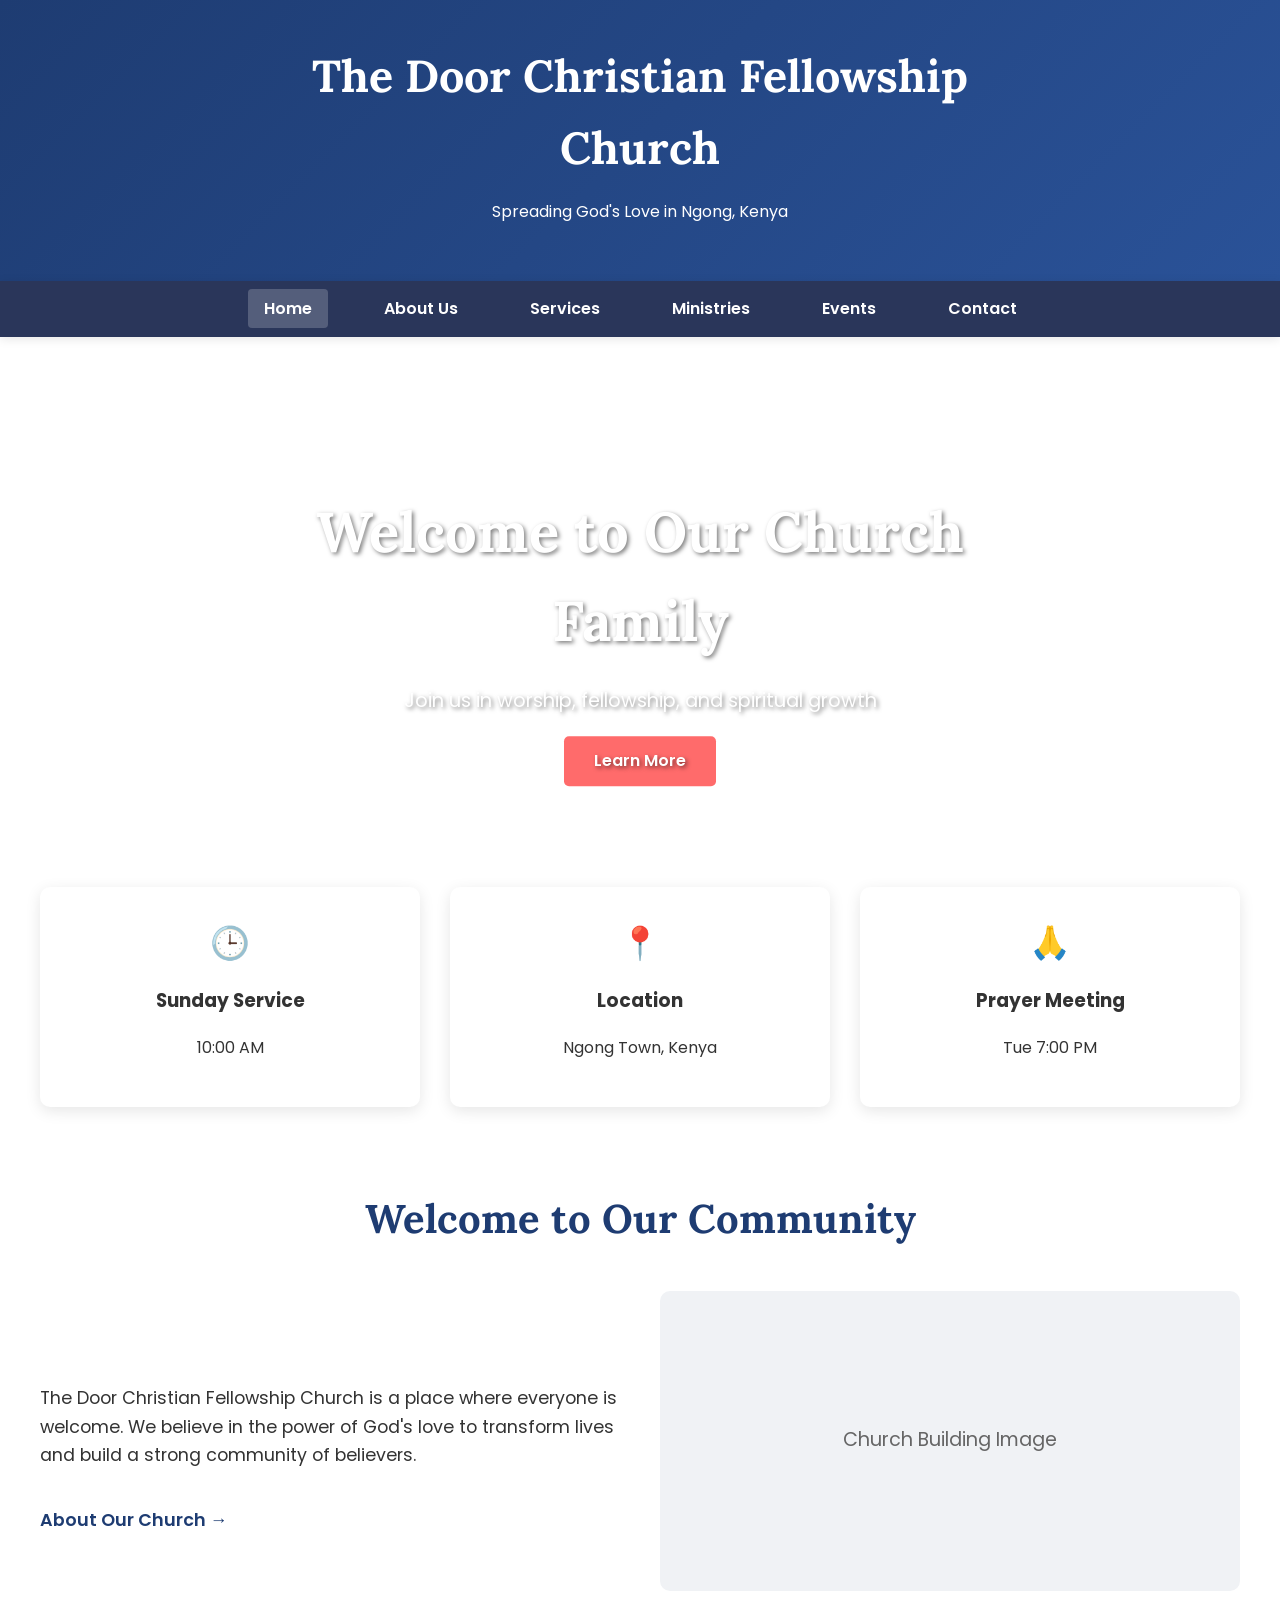
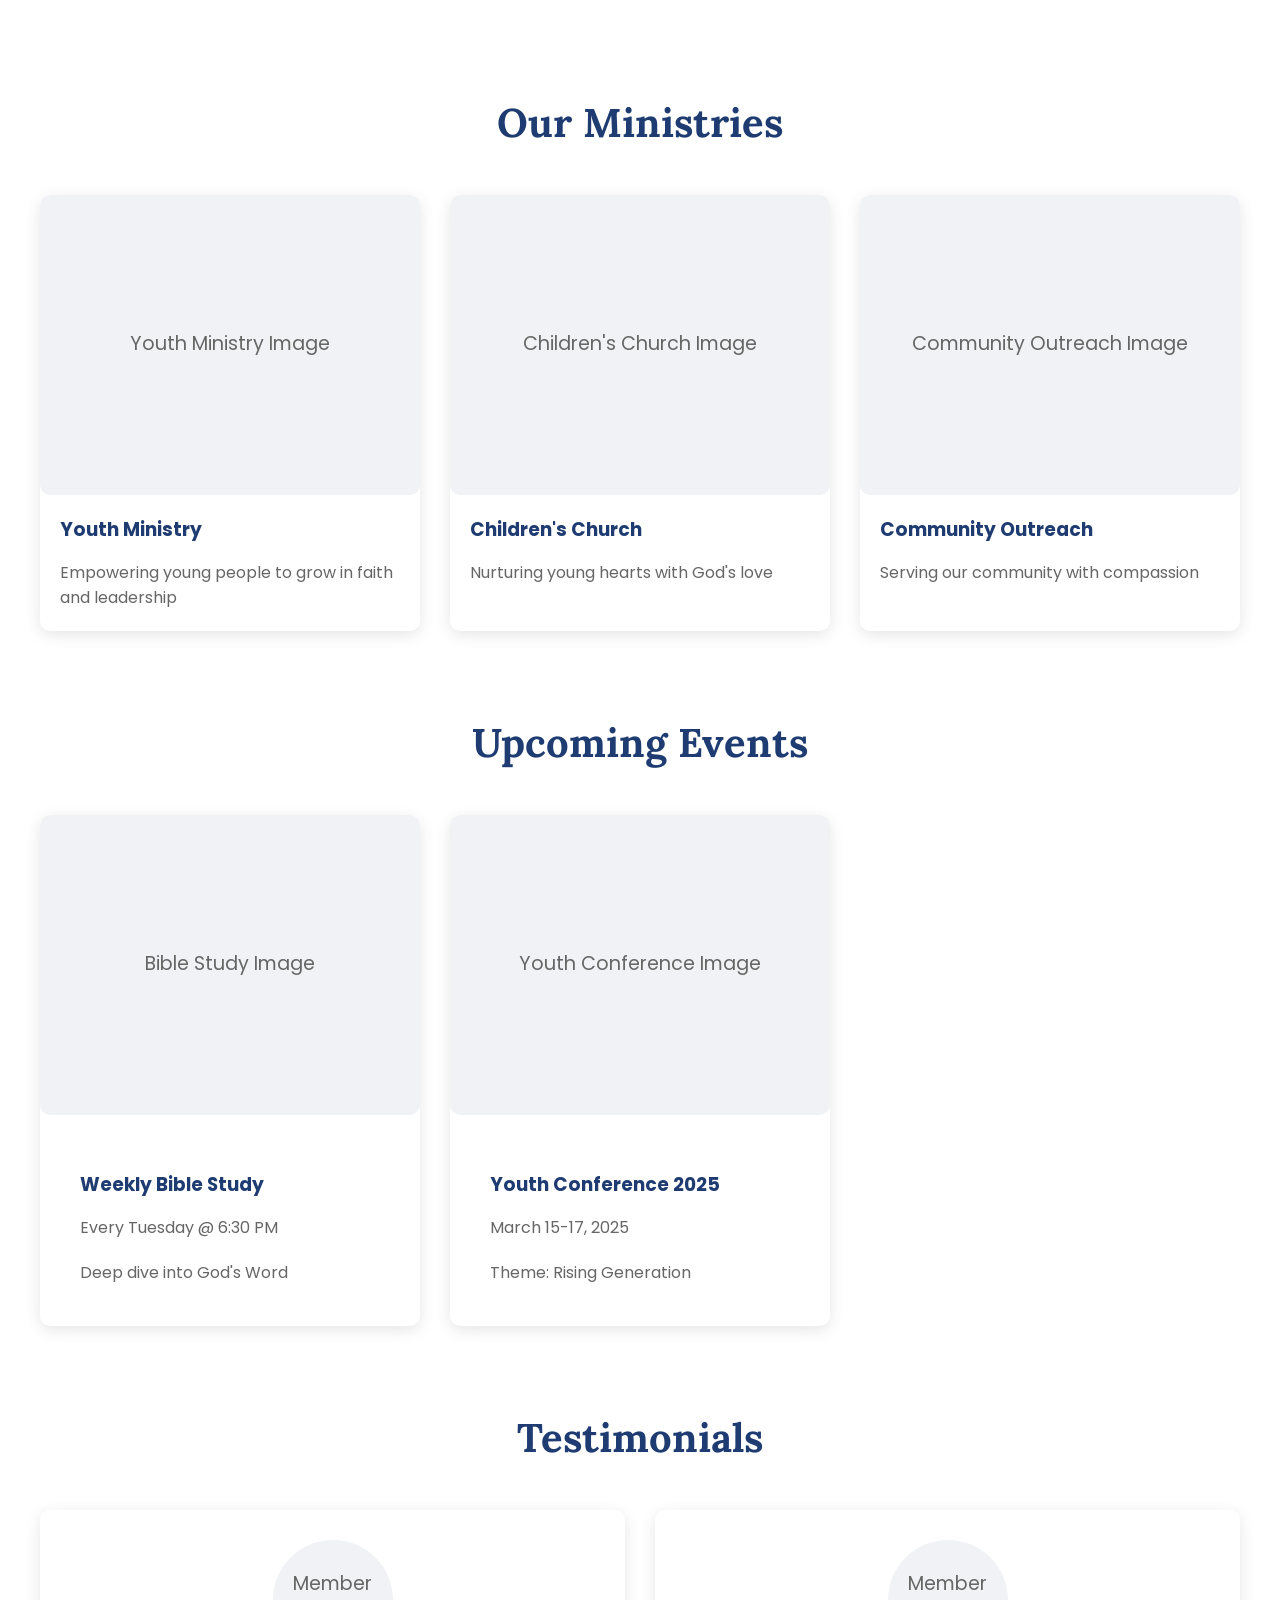
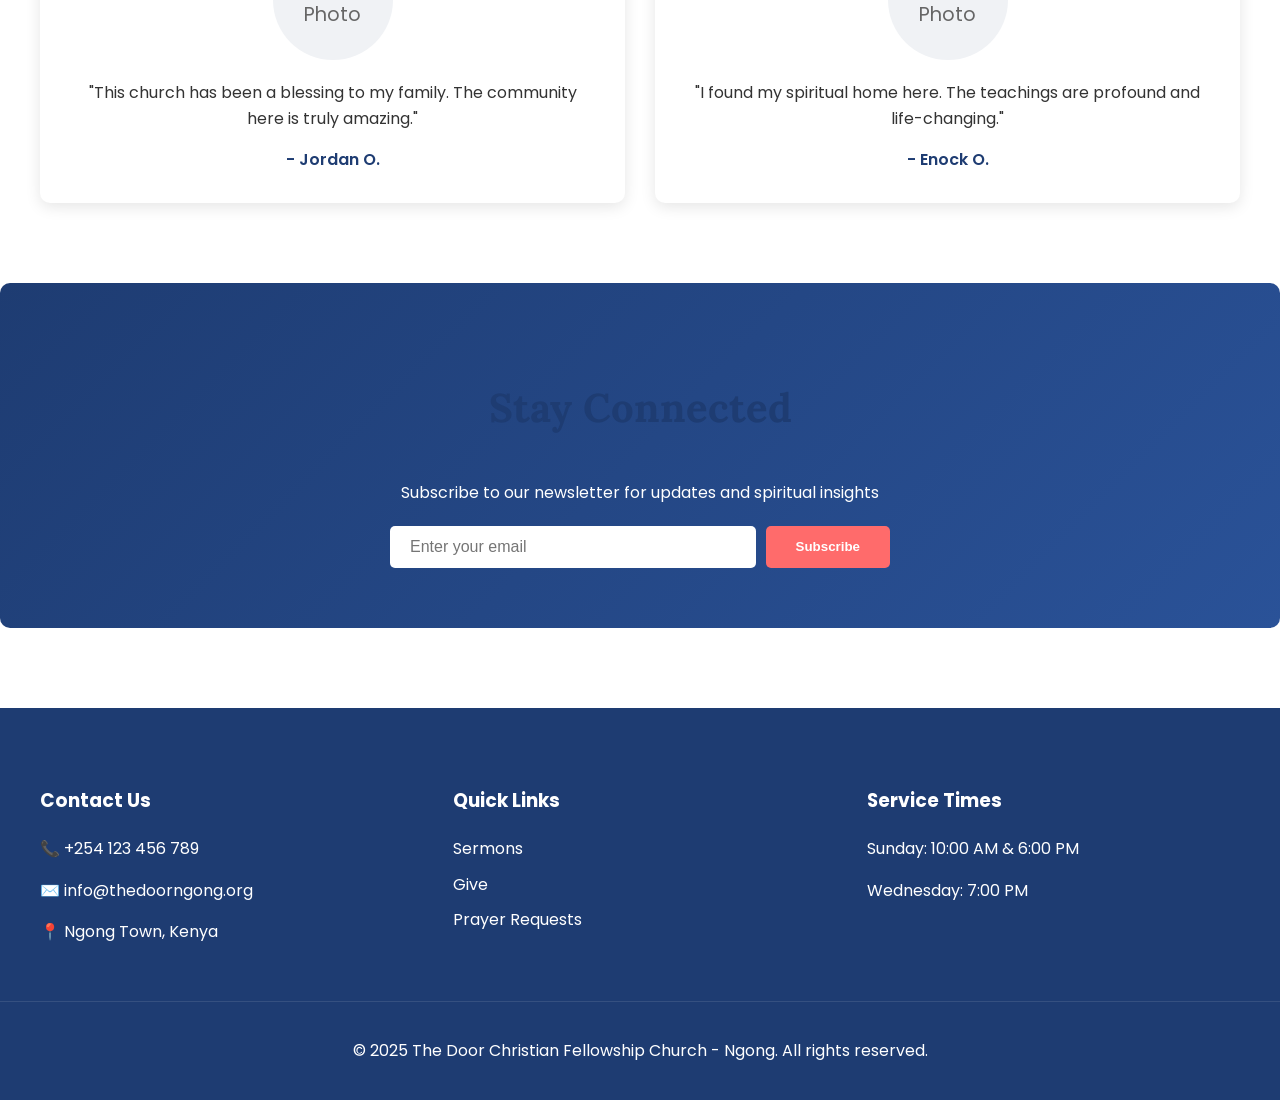
==== index.html @ 98b5c88c "initial commit" ====
<!DOCTYPE html>
<html lang="en">
<head>
    <meta charset="UTF-8">
    <meta name="viewport" content="width=device-width, initial-scale=1.0">
    <title>The Door Christian Fellowship Church - Ngong</title>
    <link href="https://fonts.googleapis.com/css2?family=Poppins:wght@400;600;700&family=Lora:wght@400;700&display=swap" rel="stylesheet">
    <link rel="stylesheet" href="styles.css">
</head>
<body>
    <header>
        <div class="header-content">
            <h1>The Door Christian Fellowship Church</h1>
            <p>Spreading God's Love in Ngong, Kenya</p>
        </div>
    </header>

    <nav>
        <ul>
            <li><a href="index.html" class="active">Home</a></li>
            <li><a href="about.html">About Us</a></li>
            <li><a href="services.html">Services</a></li>
            <li><a href="ministries.html">Ministries</a></li>
            <li><a href="events.html">Events</a></li>
            <li><a href="contact.html">Contact</a></li>
        </ul>
    </nav>

    <div class="hero-slider">
        <div class="hero-slide active">
            <div class="hero-content">
                <h2>Welcome to Our Church Family</h2>
                <p>Join us in worship, fellowship, and spiritual growth</p>
                <a href="about.html" class="cta-button">Learn More</a>
            </div>
        </div>
    </div>

    <div class="quick-info">
        <div class="info-card">
            <div class="info-icon">🕒</div>
            <h3>Sunday Service</h3>
            <p>10:00 AM</p>
        </div>
        <div class="info-card">
            <div class="info-icon">📍</div>
            <h3>Location</h3>
            <p>Ngong Town, Kenya</p>
        </div>
        <div class="info-card">
            <div class="info-icon">🙏</div>
            <h3>Prayer Meeting</h3>
            <p>Tue 7:00 PM</p>
        </div>
    </div>

    <div class="content">
        <section id="welcome" class="section">
            <h2>Welcome to Our Community</h2>
            <div class="welcome-grid">
                <div class="welcome-text">
                    <p>The Door Christian Fellowship Church is a place where everyone is welcome. We believe in the power of God's love to transform lives and build a strong community of believers.</p>
                    <a href="about.html" class="learn-more">About Our Church →</a>
                </div>
                <div class="welcome-image">
                    <div class="image-placeholder">Church Building Image</div>
                </div>
            </div>
        </section>

        <section id="featured-ministries" class="section">
            <h2>Our Ministries</h2>
            <div class="ministry-grid">
                <div class="ministry-card">
                    <div class="image-placeholder">Youth Ministry Image</div>
                    <h3>Youth Ministry</h3>
                    <p>Empowering young people to grow in faith and leadership</p>
                </div>
                <div class="ministry-card">
                    <div class="image-placeholder">Children's Church Image</div>
                    <h3>Children's Church</h3>
                    <p>Nurturing young hearts with God's love</p>
                </div>
                <div class="ministry-card">
                    <div class="image-placeholder">Community Outreach Image</div>
                    <h3>Community Outreach</h3>
                    <p>Serving our community with compassion</p>
                </div>
            </div>
        </section>

        <section id="upcoming-events" class="section">
            <h2>Upcoming Events</h2>
            <div class="events-grid">
                <div class="event-card">
                    <div class="image-placeholder">Bible Study Image</div>
                    <div class="event-details">
                        <h3>Weekly Bible Study</h3>
                        <p>Every Tuesday @ 6:30 PM</p>
                        <p>Deep dive into God's Word</p>
                    </div>
                </div>
                <div class="event-card">
                    <div class="image-placeholder">Youth Conference Image</div>
                    <div class="event-details">
                        <h3>Youth Conference 2025</h3>
                        <p>March 15-17, 2025</p>
                        <p>Theme: Rising Generation</p>
                    </div>
                </div>
            </div>
        </section>

        <section id="testimonials" class="section">
            <h2>Testimonials</h2>
            <div class="testimonials-grid">
                <div class="testimonial-card">
                    <div class="image-placeholder circular">Member Photo</div>
                    <p>"This church has been a blessing to my family. The community here is truly amazing."</p>
                    <span class="testimonial-author">- Jordan O.</span>
                </div>
                <div class="testimonial-card">
                    <div class="image-placeholder circular">Member Photo</div>
                    <p>"I found my spiritual home here. The teachings are profound and life-changing."</p>
                    <span class="testimonial-author">- Enock O.</span>
                </div>
            </div>
        </section>
    </div>

    <section id="newsletter" class="section">
        <div class="newsletter-container">
            <h2>Stay Connected</h2>
            <p>Subscribe to our newsletter for updates and spiritual insights</p>
            <form class="newsletter-form">
                <input type="email" placeholder="Enter your email" required>
                <button type="submit" class="cta-button">Subscribe</button>
            </form>
        </div>
    </section>

    <footer>
        <div class="footer-content">
            <div class="footer-section">
                <h3>Contact Us</h3>
                <p>📞 +254 123 456 789</p>
                <p>✉️ info@thedoorngong.org</p>
                <p>📍 Ngong Town, Kenya</p>
            </div>
            <div class="footer-section">
                <h3>Quick Links</h3>
                <ul>
                    <li><a href="sermons.html">Sermons</a></li>
                    <li><a href="give.html">Give</a></li>
                    <li><a href="prayer.html">Prayer Requests</a></li>
                </ul>
            </div>
            <div class="footer-section">
                <h3>Service Times</h3>
                <p>Sunday: 10:00 AM & 6:00 PM</p>
                <p>Wednesday: 7:00 PM</p>
            </div>
        </div>
        <div class="footer-bottom">
            <p>&copy; 2025 The Door Christian Fellowship Church - Ngong. All rights reserved.</p>
        </div>
    </footer>
</body>
</html>
---- styles.css ----
/* Base Styles */
body {
    font-family: 'Poppins', sans-serif;
    margin: 0;
    padding: 0;
    background-color: #ffffff;
    color: #333;
    line-height: 1.6;
}

/* Header Styles */
header {
    background: linear-gradient(135deg, #1e3c72 0%, #2a5298 100%);
    color: #fff;
    padding: 40px 0;
    text-align: center;
}

.header-content {
    max-width: 800px;
    margin: 0 auto;
}

header h1 {
    margin: 0;
    font-size: 2.8em;
    font-weight: 700;
    font-family: 'Lora', serif;
}

/* Navigation */
nav {
    background: rgba(31, 44, 82, 0.95);
    padding: 15px 0;
    position: sticky;
    top: 0;
    z-index: 1000;
    box-shadow: 0 2px 10px rgba(0,0,0,0.1);
}

nav ul {
    list-style: none;
    display: flex;
    justify-content: center;
    margin: 0;
    padding: 0;
}

nav ul li {
    margin: 0 20px;
}

nav ul li a {
    color: #fff;
    text-decoration: none;
    font-weight: 600;
    padding: 8px 16px;
    border-radius: 4px;
    transition: all 0.3s ease;
}

nav ul li a:hover {
    background: rgba(255,255,255,0.1);
}

nav ul li a.active {
    background: rgba(255,255,255,0.2);
}

/* Hero Section */
.hero-slider {
    position: relative;
    height: 600px;
    background: url('/api/placeholder/1920/600') center/cover;
    overflow: hidden;
}

.hero-content {
    position: absolute;
    top: 50%;
    left: 50%;
    transform: translate(-50%, -50%);
    text-align: center;
    color: #fff;
    width: 80%;
    max-width: 800px;
    text-shadow: 2px 2px 4px rgba(0,0,0,0.5);
}

.hero-content h2 {
    font-size: 3.5em;
    margin: 0;
    font-family: 'Lora', serif;
}

.hero-content p {
    font-size: 1.2em;
    margin: 20px 0;
}

/* Quick Info Section */
.quick-info {
    display: grid;
    grid-template-columns: repeat(3, 1fr);
    gap: 30px;
    max-width: 1200px;
    margin: -50px auto 0;
    padding: 0 20px;
    position: relative;
    z-index: 2;
}

.info-card {
    background: #fff;
    padding: 30px;
    text-align: center;
    border-radius: 10px;
    box-shadow: 0 4px 15px rgba(0,0,0,0.1);
}

.info-icon {
    font-size: 2em;
    margin-bottom: 15px;
}

/* Content Sections */
.content {
    max-width: 1200px;
    margin: 80px auto;
    padding: 0 20px;
}

.section {
    margin-bottom: 80px;
}

.section h2 {
    font-size: 2.5em;
    color: #1e3c72;
    text-align: center;
    margin-bottom: 40px;
    font-family: 'Lora', serif;
}

/* Welcome Section */
.welcome-grid {
    display: grid;
    grid-template-columns: 1fr 1fr;
    gap: 40px;
    align-items: center;
}

.welcome-text {
    font-size: 1.1em;
}

/* Ministry Grid */
.ministry-grid {
    display: grid;
    grid-template-columns: repeat(3, 1fr);
    gap: 30px;
}

.ministry-card {
    background: #fff;
    border-radius: 10px;
    overflow: hidden;
    box-shadow: 0 4px 15px rgba(0,0,0,0.1);
    transition: transform 0.3s ease;
}

.ministry-card:hover {
    transform: translateY(-5px);
}

/* Events Grid */
.events-grid {
    display: grid;
    grid-template-columns: repeat(2, 1fr);
    gap: 30px;
}

.event-card {
    background: #fff;
    border-radius: 10px;
    overflow: hidden;
    box-shadow: 0 4px 15px rgba(0,0,0,0.1);
}

.event-details {
    padding: 20px;
}

/* Testimonials */
.testimonials-grid {
    display: grid;
    grid-template-columns: repeat(2, 1fr);
    gap: 30px;
}

.testimonial-card {
    background: #fff;
    padding: 30px;
    border-radius: 10px;
    box-shadow: 0 4px 15px rgba(0,0,0,0.1);
    text-align: center;
}

.testimonial-author {
    color: #1e3c72;
    font-weight: 600;
}

/* Newsletter Section */
.newsletter-container {
    background: linear-gradient(135deg, #1e3c72 0%, #2a5298 100%);
    color: #fff;
    padding: 60px 20px;
    text-align: center;
    border-radius: 10px;
}

.newsletter-form {
    display: flex;
    justify-content: center;
    gap: 10px;
    max-width: 500px;
    margin: 20px auto 0;
}

.newsletter-form input {
    padding: 12px 20px;
    border: none;
    border-radius: 5px;
    width: 100%;
    font-size: 1em;
}

/* Footer */
footer {
    background: #1e3c72;
    color: #fff;
    padding: 60px 0 20px;
}

.footer-content {
    max-width: 1200px;
    margin: 0 auto;
    display: grid;
    grid-template-columns: repeat(3, 1fr);
    gap: 40px;
    padding: 0 20px;
}

.footer-section h3 {
    color: #fff;
    margin-bottom: 20px;
}

.footer-section ul {
    list-style: none;
    padding: 0;
}

.footer-section ul li {
    margin-bottom: 10px;
}

.footer-section a {
    color: #fff;
    text-decoration: none;
}

.footer-bottom {
    text-align: center;
    margin-top: 40px;
    padding-top: 20px;
    border-top: 1px solid rgba(255,255,255,0.1);
}

/* Continuation of Utility Classes */
.cta-button {
    display: inline-block;
    padding: 12px 30px;
    background: #ff6b6b;
    color: #fff;
    text-decoration: none;
    border-radius: 5px;
    font-weight: 600;
    transition: background 0.3s ease;
    border: none;
    cursor: pointer;
}

.cta-button:hover {
    background: #ff5252;
    transform: translateY(-2px);
}

.learn-more {
    color: #1e3c72;
    text-decoration: none;
    font-weight: 600;
    display: inline-block;
    margin-top: 20px;
    transition: color 0.3s ease;
}

.learn-more:hover {
    color: #ff6b6b;
}

/* Image Placeholders */
.image-placeholder {
    background: #f0f2f5;
    height: 300px;
    display: flex;
    align-items: center;
    justify-content: center;
    color: #666;
    font-size: 1.2em;
    border-radius: 10px;
    margin-bottom: 20px;
}

.image-placeholder.circular {
    width: 120px;
    height: 120px;
    border-radius: 50%;
    margin: 0 auto 20px;
}

/* Responsive Design */
@media (max-width: 1200px) {
    .content {
        padding: 0 40px;
    }
}

@media (max-width: 992px) {
    .ministry-grid,
    .welcome-grid {
        grid-template-columns: 1fr 1fr;
    }
    
    .quick-info {
        grid-template-columns: 1fr 1fr;
    }
    
    .footer-content {
        grid-template-columns: 1fr 1fr;
    }
}

@media (max-width: 768px) {
    nav ul {
        flex-direction: column;
        align-items: center;
    }
    
    nav ul li {
        margin: 10px 0;
    }
    
    .hero-content h2 {
        font-size: 2.5em;
    }
    
    .ministry-grid,
    .welcome-grid,
    .events-grid,
    .testimonials-grid {
        grid-template-columns: 1fr;
    }
    
    .quick-info {
        grid-template-columns: 1fr;
        margin-top: 20px;
    }
    
    .newsletter-form {
        flex-direction: column;
    }
    
    .newsletter-form input,
    .newsletter-form button {
        width: 100%;
    }
}

@media (max-width: 480px) {
    header h1 {
        font-size: 2em;
    }
    
    .hero-content h2 {
        font-size: 2em;
    }
    
    .section h2 {
        font-size: 2em;
    }
    
    .footer-content {
        grid-template-columns: 1fr;
    }
    
    .content {
        padding: 0 20px;
    }
}

/* Additional Enhancement Styles */
.ministry-card h3,
.event-card h3 {
    color: #1e3c72;
    margin: 15px 0;
    padding: 0 20px;
}

.ministry-card p,
.event-card p {
    color: #666;
    padding: 0 20px 20px;
    margin: 0;
}

.event-details time {
    color: #ff6b6b;
    font-weight: 600;
}

/* Animation Classes */
.fade-in {
    animation: fadeIn 0.5s ease-in;
}

.slide-up {
    animation: slideUp 0.5s ease-out;
}

@keyframes fadeIn {
    from { opacity: 0; }
    to { opacity: 1; }
}

@keyframes slideUp {
    from {
        transform: translateY(20px);
        opacity: 0;
    }
    to {
        transform: translateY(0);
        opacity: 1;
    }
}

/* Accessibility Enhancements */
:focus {
    outline: 3px solid #ff6b6b;
    outline-offset: 2px;
}

.visually-hidden {
    position: absolute;
    width: 1px;
    height: 1px;
    padding: 0;
    margin: -1px;
    overflow: hidden;
    clip: rect(0, 0, 0, 0);
    border: 0;
}
/* About Page Specific Styles */
.hero-section {
    position: relative;
    height: 400px;
    margin-bottom: 60px;
}

.hero-overlay {
    position: absolute;
    bottom: 0;
    left: 0;
    right: 0;
    background: linear-gradient(to top, rgba(30, 60, 114, 0.9), rgba(30, 60, 114, 0.6));
    color: #fff;
    padding: 40px;
    text-align: center;
}

.hero-overlay h2 {
    font-size: 2.8em;
    margin: 0;
    font-family: 'Lora', serif;
}

.hero-overlay p {
    font-size: 1.2em;
    margin: 10px 0 0;
}

/* Mission & Vision Section */
.mission-grid {
    display: grid;
    grid-template-columns: repeat(2, 1fr);
    gap: 30px;
    margin-top: 40px;
}

.mission-card {
    background: #fff;
    border-radius: 10px;
    padding: 30px;
    box-shadow: 0 4px 15px rgba(0,0,0,0.1);
}

/* Values Section */
.values-grid {
    display: grid;
    grid-template-columns: repeat(4, 1fr);
    gap: 30px;
    margin-top: 40px;
}

.value-card {
    background: #fff;
    padding: 30px;
    border-radius: 10px;
    text-align: center;
    box-shadow: 0 4px 15px rgba(0,0,0,0.1);
    transition: transform 0.3s ease;
}

.value-card:hover {
    transform: translateY(-5px);
}

.value-icon {
    font-size: 2.5em;
    margin-bottom: 20px;
}

/* Leadership Section */
.leadership-grid {
    display: grid;
    grid-template-columns: repeat(2, 1fr);
    gap: 40px;
    margin-top: 40px;
}

.leader-card {
    background: #fff;
    padding: 30px;
    border-radius: 10px;
    text-align: center;
    box-shadow: 0 4px 15px rgba(0,0,0,0.1);
}

.leader-card h3 {
    color: #1e3c72;
    margin: 15px 0 5px;
}

.leader-card p {
    color: #666;
    margin: 5px 0;
}

/* CTA Section */
.cta-section {
    text-align: center;
    max-width: 800px;
    margin: 0 auto;
}

.cta-buttons {
    display: flex;
    gap: 20px;
    justify-content: center;
    margin-top: 30px;
}

.cta-button.secondary {
    background: transparent;
    border: 2px solid #ff6b6b;
    color: #ff6b6b;
}

.cta-button.secondary:hover {
    background: #ff6b6b;
    color: #fff;
}
/* Services Page Specific Styles */
.services-grid {
    display: grid;
    grid-template-columns: repeat(3, 1fr);
    gap: 30px;
    margin-top: 40px;
}

.service-card {
    background: #fff;
    border-radius: 10px;
    overflow: hidden;
    box-shadow: 0 4px 15px rgba(0,0,0,0.1);
    transition: transform 0.3s ease;
}

.service-card:hover {
    transform: translateY(-5px);
}

.service-content {
    padding: 20px;
}

.service-content h3 {
    color: #1e3c72;
    margin: 0 0 10px;
}

.service-content time {
    display: block;
    color: #ff6b6b;
    font-weight: 600;
    margin-bottom: 15px;
}

.service-features {
    list-style: none;
    padding: 0;
    margin: 15px 0 0;
}

.service-features li {
    margin: 10px 0;
    display: flex;
    align-items: center;
    gap: 10px;
}

/* Special Services Section */
.special-services-grid {
    display: grid;
    grid-template-columns: repeat(3, 1fr);
    gap: 30px;
    margin-top: 40px;
}

.special-service-card {
    background: #fff;
    padding: 20px;
    border-radius: 10px;
    box-shadow: 0 4px 15px rgba(0,0,0,0.1);
    text-align: center;
}

.special-service-card h3 {
    color: #1e3c72;
    margin: 15px 0 5px;
}

.special-service-card time {
    color: #ff6b6b;
    font-weight: 600;
    display: block;
    margin-bottom: 10px;
}

/* Expectations Section */
.expectations-grid {
    display: grid;
    grid-template-columns: repeat(4, 1fr);
    gap: 30px;
    margin-top: 40px;
}

.expectation-card {
    background: #fff;
    padding: 30px;
    border-radius: 10px;
    text-align: center;
    box-shadow: 0 4px 15px rgba(0,0,0,0.1);
    transition: transform 0.3s ease;
}

.expectation-card:hover {
    transform: translateY(-5px);
}

.expectation-icon {
    font-size: 2.5em;
    margin-bottom: 20px;
}

/* Visit Info Section */
.visit-info {
    background: #fff;
    padding: 40px;
    border-radius: 10px;
    box-shadow: 0 4px 15px rgba(0,0,0,0.1);
}

.info-columns {
    display: grid;
    grid-template-columns: 1fr 1fr;
    gap: 40px;
    margin-bottom: 30px;
}

.checklist {
    list-style: none;
    padding: 0;
}

.checklist li {
    margin: 15px 0;
    color: #1e3c72;
}

/* Responsive Adjustments */
@media (max-width: 1200px) {
    .services-grid,
    .special-services-grid {
        grid-template-columns: repeat(2, 1fr);
    }
    
    .expectations-grid {
        grid-template-columns: repeat(2, 1fr);
    }
}

@media (max-width: 768px) {
    .services-grid,
    .special-services-grid {
        grid-template-columns: 1fr;
    }
    
    .info-columns {
        grid-template-columns: 1fr;
    }
    
    .expectations-grid {
        grid-template-columns: 1fr;
    }
}

@media (max-width: 480px) {
    .visit-info {
        padding: 20px;
    }
    
    .service-content {
        padding: 15px;
    }
}
/* Responsive Adjustments */
@media (max-width: 992px) {
    .values-grid {
        grid-template-columns: repeat(2, 1fr);
    }
}

@media (max-width: 768px) {
    .mission-grid,
    .leadership-grid {
        grid-template-columns: 1fr;
    }
    
    .hero-overlay h2 {
        font-size: 2.2em;
    }
    
    .cta-buttons {
        flex-direction: column;
    }
}

@media (max-width: 480px) {
    .values-grid {
        grid-template-columns: 1fr;
    }
    
    .hero-overlay {
        padding: 20px;
    }
}
/* Ministries Page Specific Styles */
.ministry-overview {
    margin-bottom: 80px;
}

.section-intro {
    max-width: 800px;
    margin: 0 auto 40px;
    text-align: center;
    font-size: 1.1em;
    color: #666;
}

.ministry-categories-grid {
    display: grid;
    grid-template-columns: repeat(2, 1fr);
    gap: 30px;
    margin-top: 40px;
}

.ministry-category-card {
    background: #fff;
    border-radius: 10px;
    overflow: hidden;
    box-shadow: 0 4px 15px rgba(0,0,0,0.1);
    transition: transform 0.3s ease;
}

.ministry-category-card:hover {
    transform: translateY(-5px);
}

.ministry-content {
    padding: 25px;
}

.ministry-content h3 {
    color: #1e3c72;
    margin: 0 0 15px;
    font-size: 1.5em;
}

.ministry-features {
    list-style: none;
    padding: 0;
    margin: 15px 0;
}

.ministry-features li {
    margin: 8px 0;
    padding-left: 20px;
    position: relative;
}

.ministry-features li::before {
    content: "•";
    color: #ff6b6b;
    position: absolute;
    left: 0;
}

.special-ministries-grid {
    display: grid;
    grid-template-columns: repeat(3, 1fr);
    gap: 30px;
    margin-top: 40px;
}

.special-ministry-card {
    background: #fff;
    padding: 0 0 20px;
    border-radius: 10px;
    text-align: center;
    box-shadow: 0 4px 15px rgba(0,0,0,0.1);
    transition: transform 0.3s ease;
}

.special-ministry-card:hover {
    transform: translateY(-5px);
}

.special-ministry-card h3 {
    color: #1e3c72;
    margin: 20px 0 10px;
}

.special-ministry-card p {
    padding: 0 20px;
    margin-bottom: 20px;
    color: #666;
}

.ministry-link {
    color: #ff6b6b;
    text-decoration: none;
    font-weight: 600;
    transition: color 0.3s ease;
}

.ministry-link:hover {
    color: #ff5252;
}

.involvement-container {
    background: linear-gradient(135deg, #1e3c72 0%, #2a5298 100%);
    color: #fff;
    padding: 60px 20px;
    text-align: center;
    border-radius: 10px;
    margin: 80px 0;
}

/* Responsive Adjustments */
@media (max-width: 992px) {
    .ministry-categories-grid {
        grid-template-columns: 1fr;
    }
    
    .special-ministries-grid {
        grid-template-columns: repeat(2, 1fr);
    }
}

@media (max-width: 768px) {
    .special-ministries-grid {
        grid-template-columns: 1fr;
    }
    
    .ministry-content {
        padding: 20px;
    }
}

@media (max-width: 480px) {
    .involvement-container {
        padding: 40px 20px;
    }
}
/* Events Page Specific Styles */

/* Featured Revival Section */
.featured-revival {
    margin: 40px 0;
}

.revival-banner {
    background: #fff;
    border-radius: 10px;
    overflow: hidden;
    box-shadow: 0 4px 15px rgba(0,0,0,0.1);
}

.revival-content {
    padding: 30px;
    text-align: center;
}

.revival-content h2 {
    color: #1e3c72;
    font-size: 2.5em;
    margin-bottom: 15px;
}

.revival-date {
    color: #ff6b6b;
    font-size: 1.2em;
    font-weight: 600;
    margin-bottom: 10px;
}

.revival-theme {
    font-size: 1.5em;
    color: #2a5298;
    margin-bottom: 20px;
    font-family: 'Lora', serif;
}

.revival-details {
    margin: 20px 0;
    font-size: 1.1em;
}

/* Events Grid */
.events-grid {
    display: grid;
    grid-template-columns: repeat(3, 1fr);
    gap: 30px;
    margin-top: 40px;
}

.event-card {
    background: #fff;
    border-radius: 10px;
    overflow: hidden;
    box-shadow: 0 4px 15px rgba(0,0,0,0.1);
    transition: transform 0.3s ease;
}

.event-card:hover {
    transform: translateY(-5px);
}

.event-content {
    padding: 20px;
}

.event-content h3 {
    color: #1e3c72;
    margin: 0 0 10px;
}

.event-date {
    color: #ff6b6b;
    font-weight: 600;
    margin-bottom: 5px;
}

.event-time {
    color: #666;
    margin-bottom: 15px;
}

.event-link {
    color: #1e3c72;
    text-decoration: none;
    font-weight: 600;
    display: inline-block;
    margin-top: 15px;
    transition: color 0.3s ease;
}

.event-link:hover {
    color: #ff6b6b;
}

/* Regular Events Section */
.regular-events-grid {
    display: grid;
    grid-template-columns: repeat(4, 1fr);
    gap: 30px;
    margin-top: 40px;
}

.regular-event-card {
    background: #fff;
    padding: 30px;
    border-radius: 10px;
    text-align: center;
    box-shadow: 0 4px 15px rgba(0,0,0,0.1);
    transition: transform 0.3s ease;
}

.regular-event-card:hover {
    transform: translateY(-5px);
}

.regular-event-icon {
    font-size: 2.5em;
    margin-bottom: 15px;
}

.regular-event-card h3 {
    color: #1e3c72;
    margin: 0 0 10px;
}

.regular-event-card p {
    margin: 5px 0;
    color: #666;
}

/* Registration Section */
.registration-container {
    background: linear-gradient(135deg, #1e3c72 0%, #2a5298 100%);
    color: #fff;
    padding: 60px 20px;
    text-align: center;
    border-radius: 10px;
    margin: 80px 0;
}

.registration-container h2 {
    color: #fff;
    margin-bottom: 20px;
}

.cta-buttons {
    display: flex;
    gap: 20px;
    justify-content: center;
    margin-top: 30px;
}

/* Responsive Adjustments */
@media (max-width: 992px) {
    .events-grid {
        grid-template-columns: repeat(2, 1fr);
    }
    
    .regular-events-grid {
        grid-template-columns: repeat(2, 1fr);
    }
}

@media (max-width: 768px) {
    .events-grid {
        grid-template-columns: 1fr;
    }
    
    .regular-events-grid {
        grid-template-columns: 1fr;
    }
    
    .revival-content h2 {
        font-size: 2em;
    }
    
    .cta-buttons {
        flex-direction: column;
    }
}

@media (max-width: 480px) {
    .revival-content {
        padding: 20px;
    }
    
    .event-content {
        padding: 15px;
    }
}
/* Contact Page Specific Styles */

/* Contact Grid Layout */
.contact-grid {
    display: grid;
    grid-template-columns: 1fr 1fr;
    gap: 40px;
    margin: 40px 0;
}

/* Contact Info Section */
.contact-cards {
    display: grid;
    grid-template-columns: repeat(3, 1fr);
    gap: 30px;
    margin-top: 40px;
}

.contact-card {
    background: #fff;
    padding: 30px;
    border-radius: 10px;
    text-align: center;
    box-shadow: 0 4px 15px rgba(0,0,0,0.1);
    transition: transform 0.3s ease;
}

.contact-card:hover {
    transform: translateY(-5px);
}

.contact-icon {
    font-size: 2.5em;
    margin-bottom: 15px;
}

.contact-card h3 {
    color: #1e3c72;
    margin: 0 0 10px;
}

.text-muted {
    color: #666;
    font-size: 0.9em;
    margin-top: 5px;
}

/* Contact Form Section */
.form-container {
    background: #fff;
    padding: 40px;
    border-radius: 10px;
    box-shadow: 0 4px 15px rgba(0,0,0,0.1);
}

.contact-form {
    margin-top: 30px;
}

.form-group {
    margin-bottom: 20px;
}

.form-group label {
    display: block;
    margin-bottom: 8px;
    color: #1e3c72;
    font-weight: 600;
}

.form-group input,
.form-group select,
.form-group textarea {
    width: 100%;
    padding: 12px;
    border: 1px solid #ddd;
    border-radius: 5px;
    font-family: 'Poppins', sans-serif;
    font-size: 1em;
}

.form-group textarea {
    resize: vertical;
}

/* Visit Section */
.visit-section {
    margin: 80px 0;
}

.visit-grid {
    display: grid;
    grid-template-columns: 3fr 2fr;
    gap: 40px;
    margin-top: 40px;
}

.map-container {
    height: 400px;
    border-radius: 10px;
    overflow: hidden;
}

.service-times {
    background: #fff;
    padding: 30px;
    border-radius: 10px;
    box-shadow: 0 4px 15px rgba(0,0,0,0.1);
}

.service-schedule {
    margin-top: 20px;
}

.schedule-item {
    margin-bottom: 20px;
}

.schedule-item h4 {
    color: #1e3c72;
    margin: 0 0 10px;
}

.schedule-item p {
    margin: 5px 0;
    color: #666;
}

/* Prayer Request Section */
.prayer-container {
    background: linear-gradient(135deg, #1e3c72 0%, #2a5298 100%);
    color: #fff;
    padding: 60px 20px;
    text-align: center;
    border-radius: 10px;
    margin: 80px 0;
}

.prayer-container h2 {
    color: #fff;
    margin-bottom: 20px;
}

/* Responsive Adjustments */
@media (max-width: 992px) {
    .contact-grid {
        grid-template-columns: 1fr;
    }
    
    .contact-cards {
        grid-template-columns: repeat(2, 1fr);
    }
    
    .visit-grid {
        grid-template-columns: 1fr;
    }
}

@media (max-width: 768px) {
    .contact-cards {
        grid-template-columns: 1fr;
    }
    
    .form-container {
        padding: 20px;
    }
    
    .cta-buttons {
        flex-direction: column;
    }
}

@media (max-width: 480px) {
    .contact-card {
        padding: 20px;
    }
    
    .service-times {
        padding: 20px;
    }
}
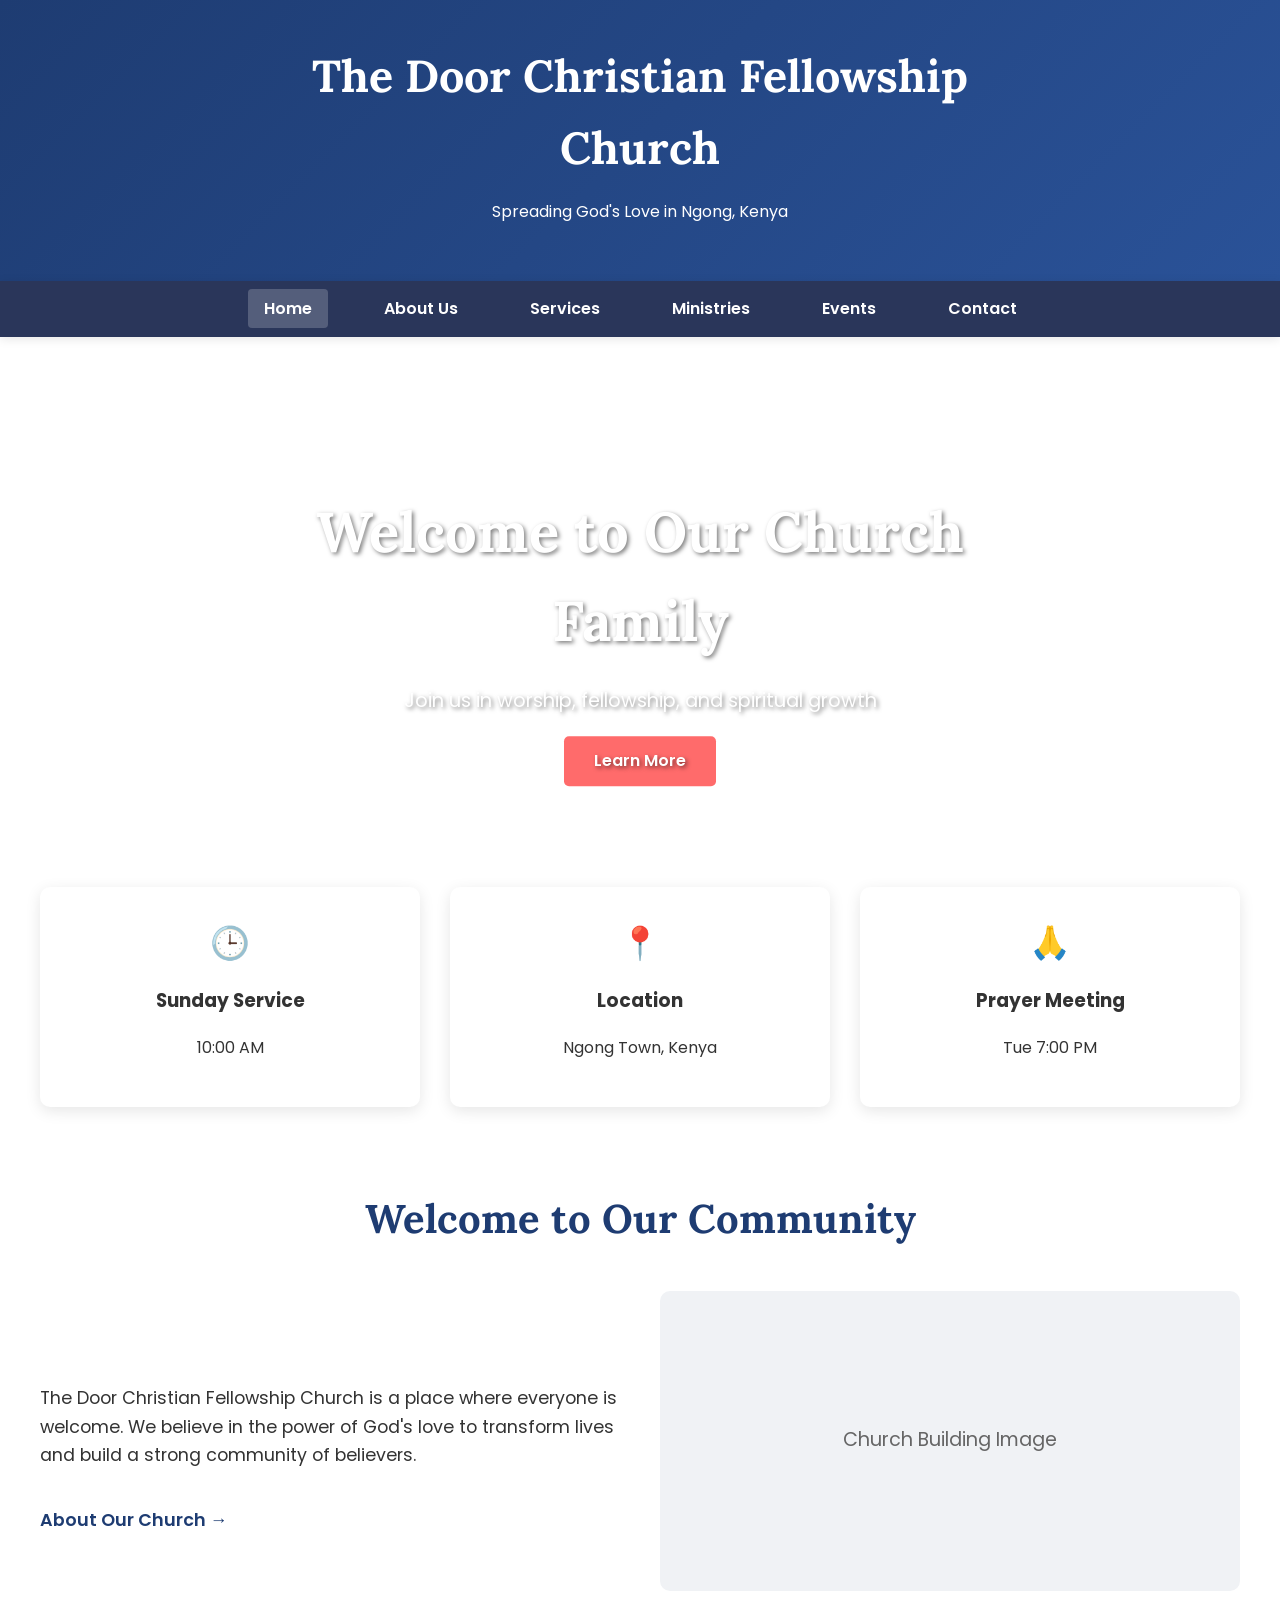
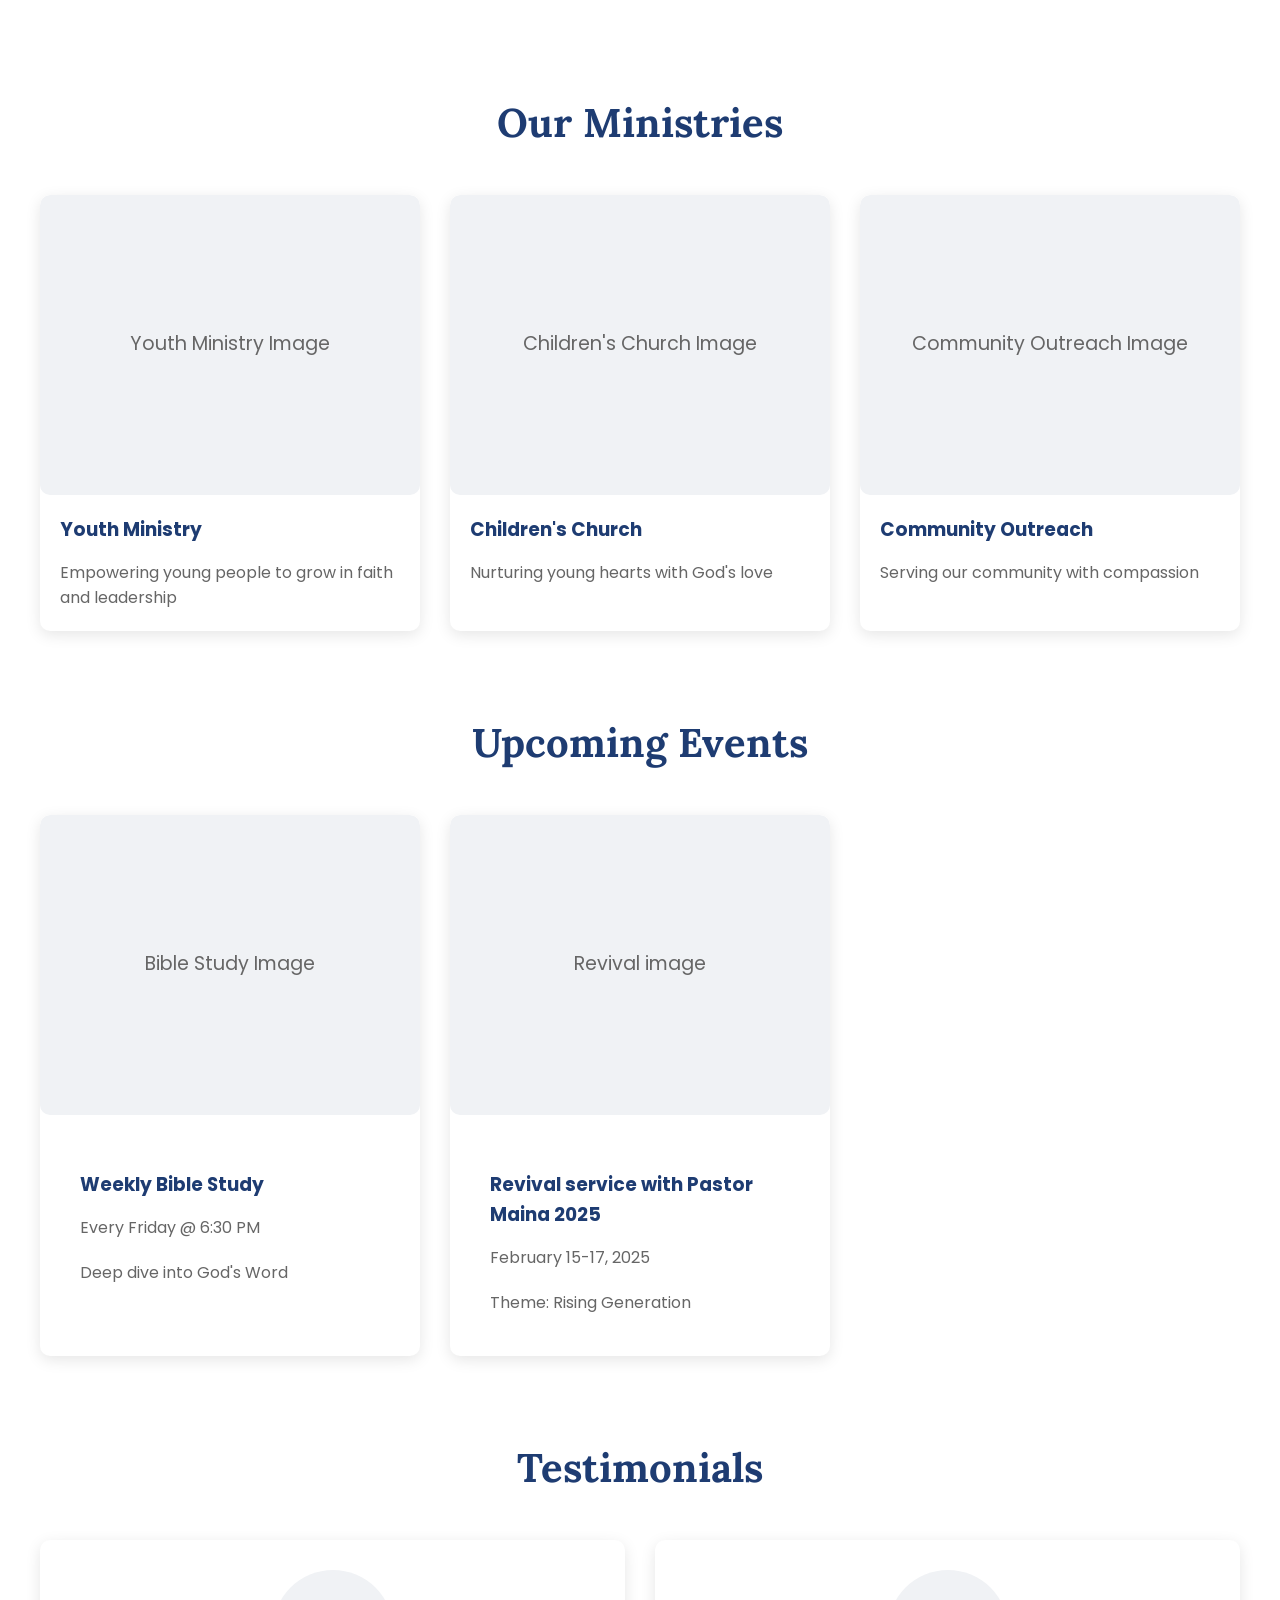
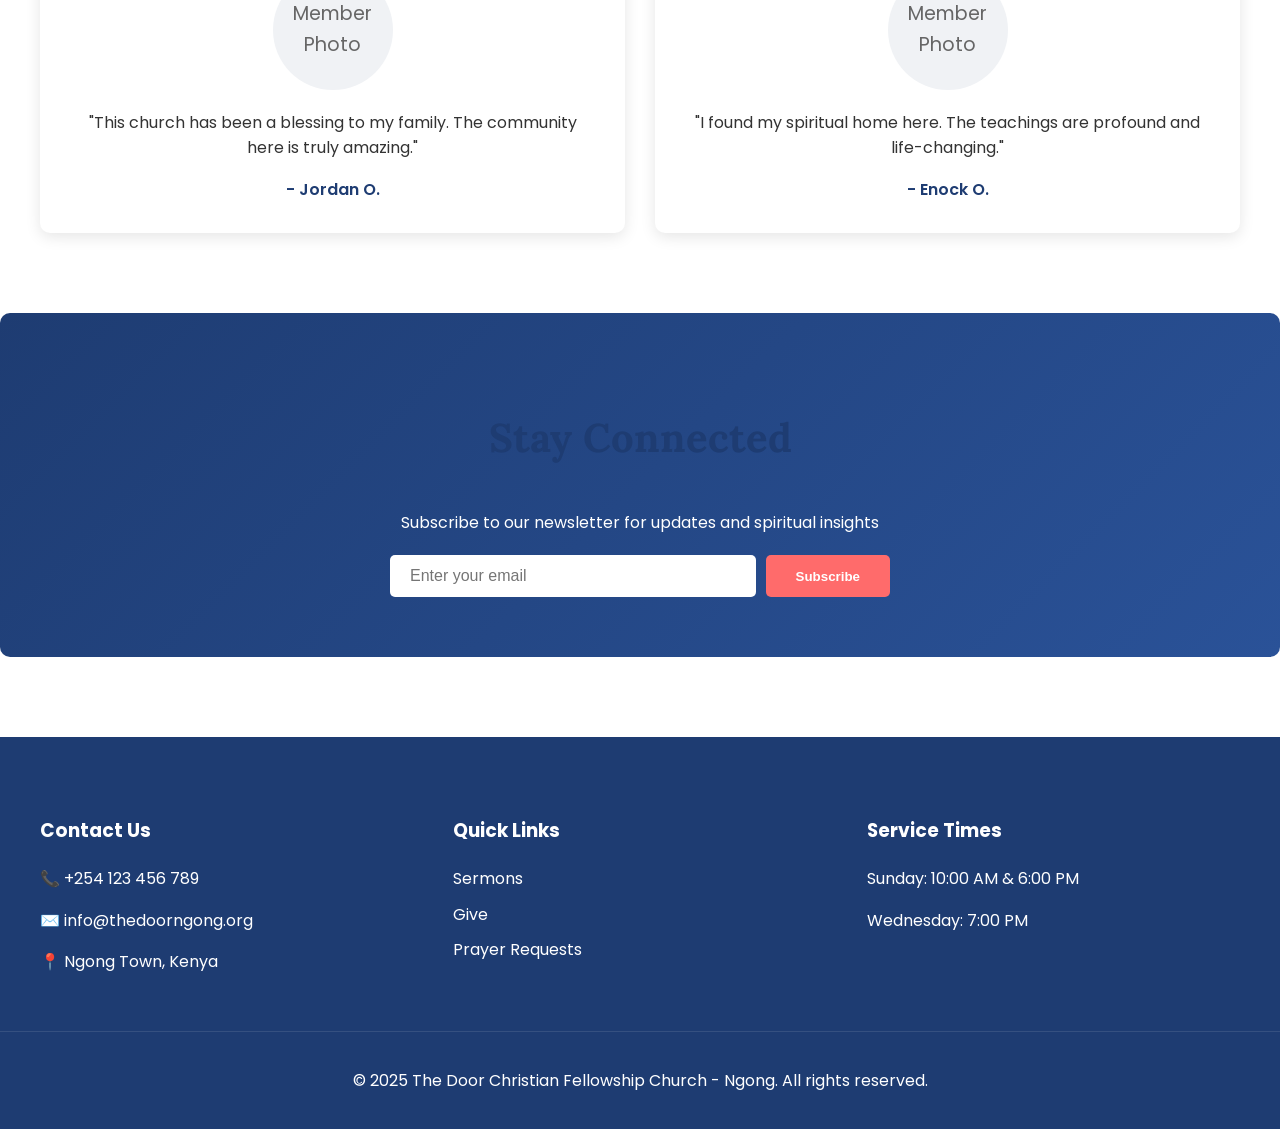
==== commit 66d994eb: "made changes on homepage dates" ====
--- a/index.html
+++ b/index.html
@@ -96,15 +96,15 @@
                     <div class="image-placeholder">Bible Study Image</div>
                     <div class="event-details">
                         <h3>Weekly Bible Study</h3>
-                        <p>Every Tuesday @ 6:30 PM</p>
+                        <p>Every Friday @ 6:30 PM</p>
                         <p>Deep dive into God's Word</p>
                     </div>
                 </div>
                 <div class="event-card">
-                    <div class="image-placeholder">Youth Conference Image</div>
+                    <div class="image-placeholder">Revival image</div>
                     <div class="event-details">
-                        <h3>Youth Conference 2025</h3>
-                        <p>March 15-17, 2025</p>
+                        <h3>Revival service with Pastor Maina 2025</h3>
+                        <p>February 15-17, 2025</p>
                         <p>Theme: Rising Generation</p>
                     </div>
                 </div>
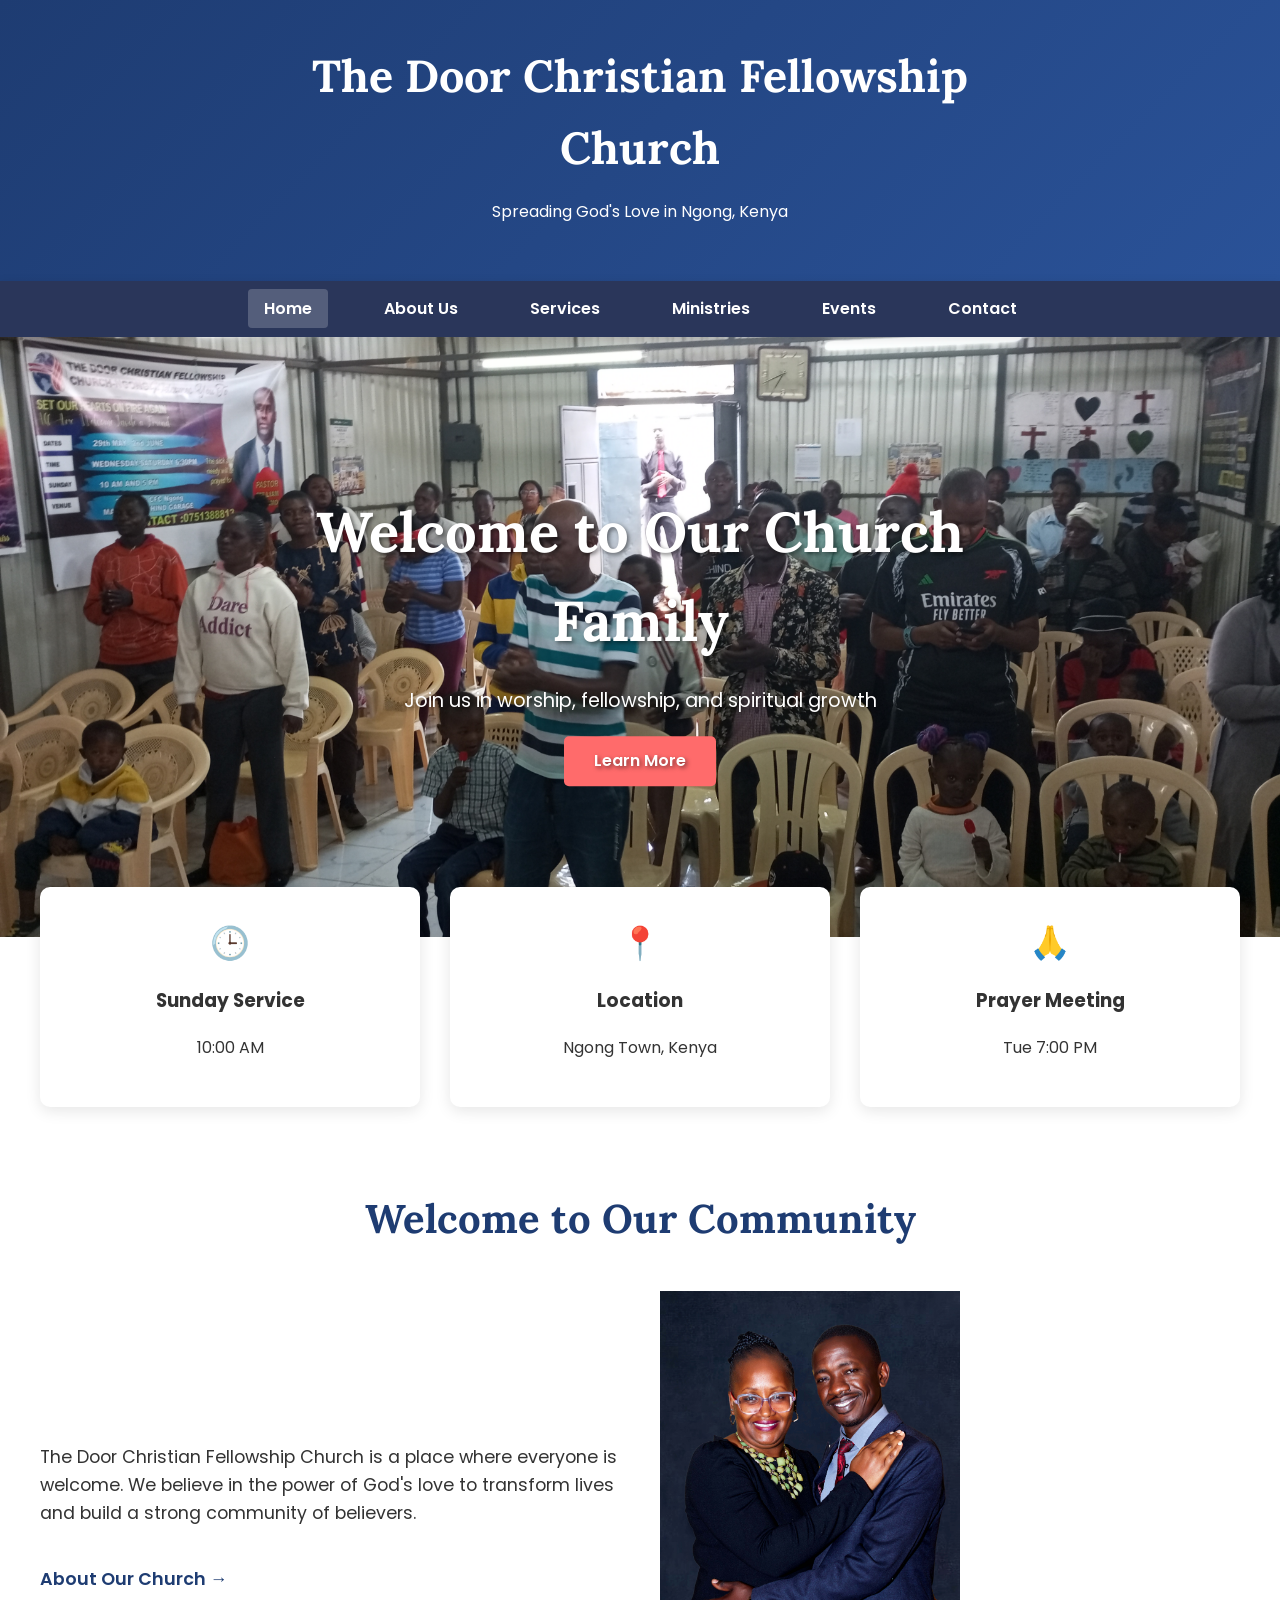
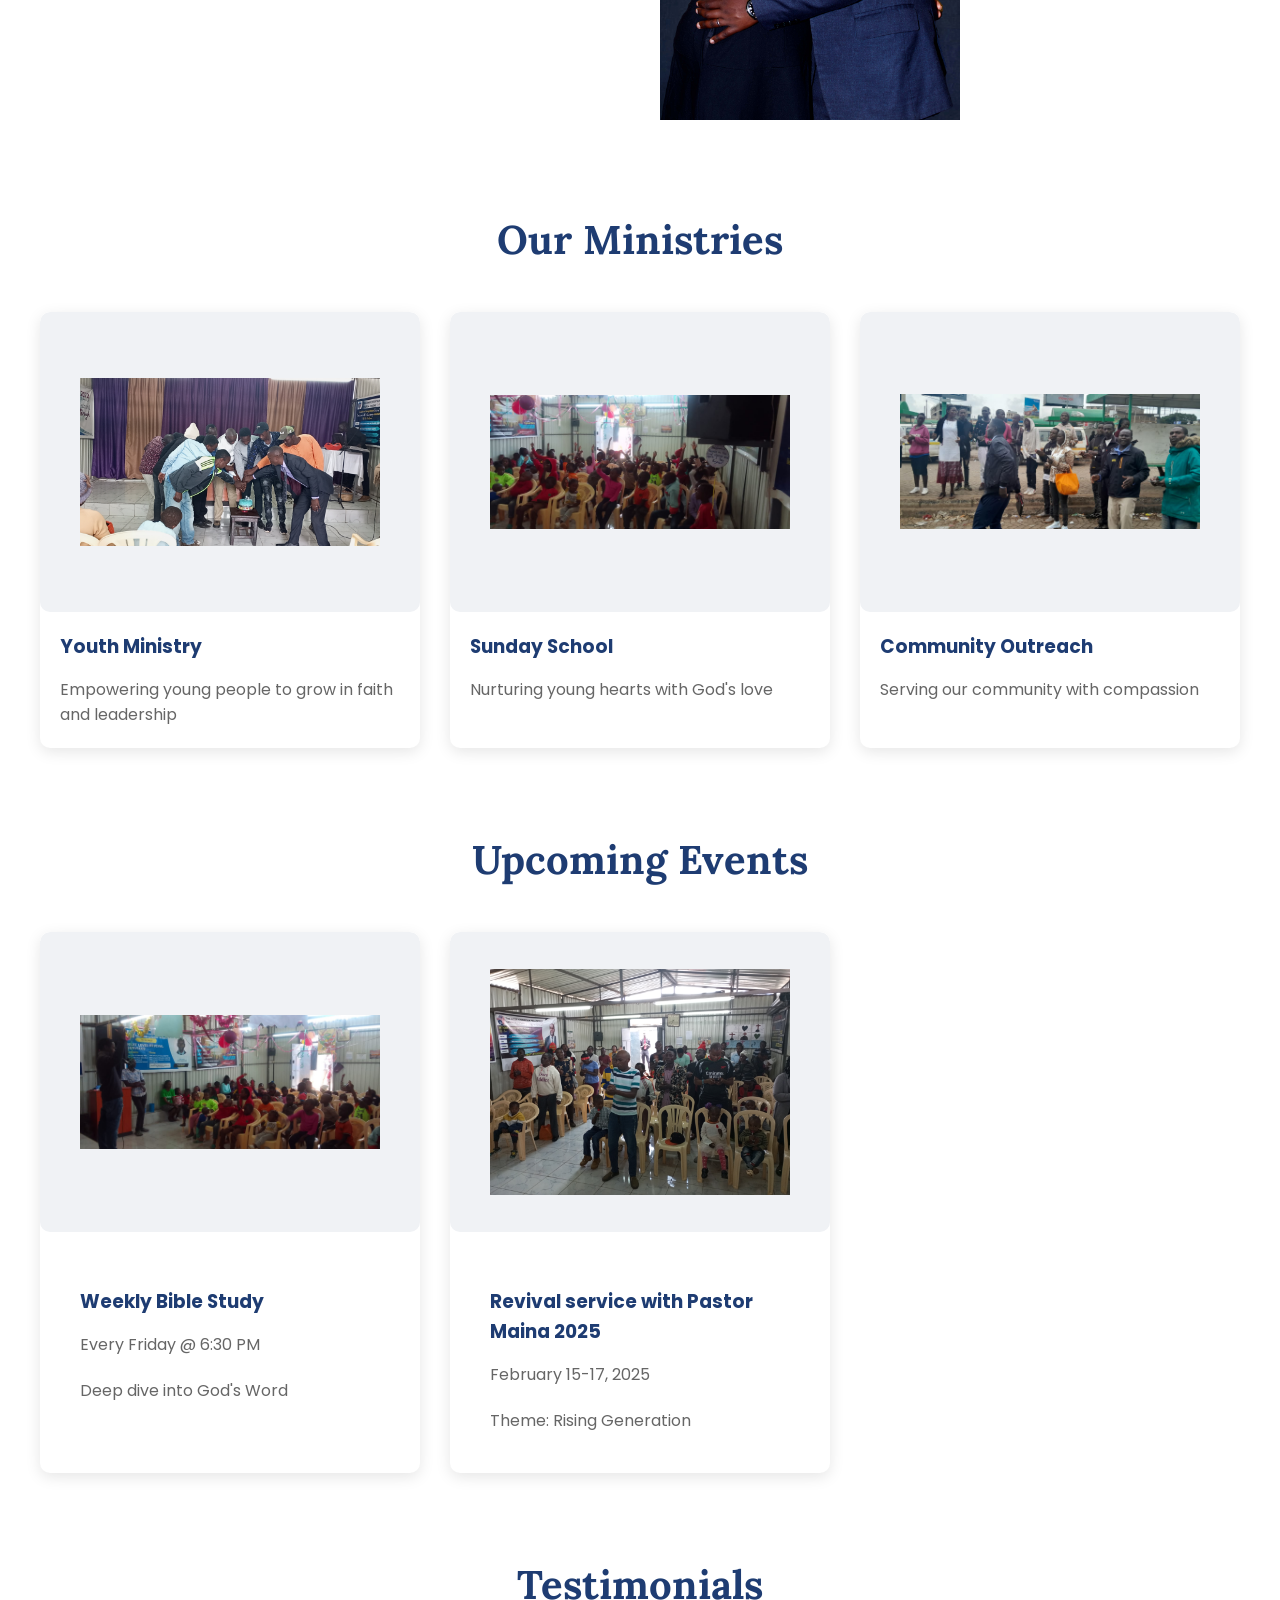
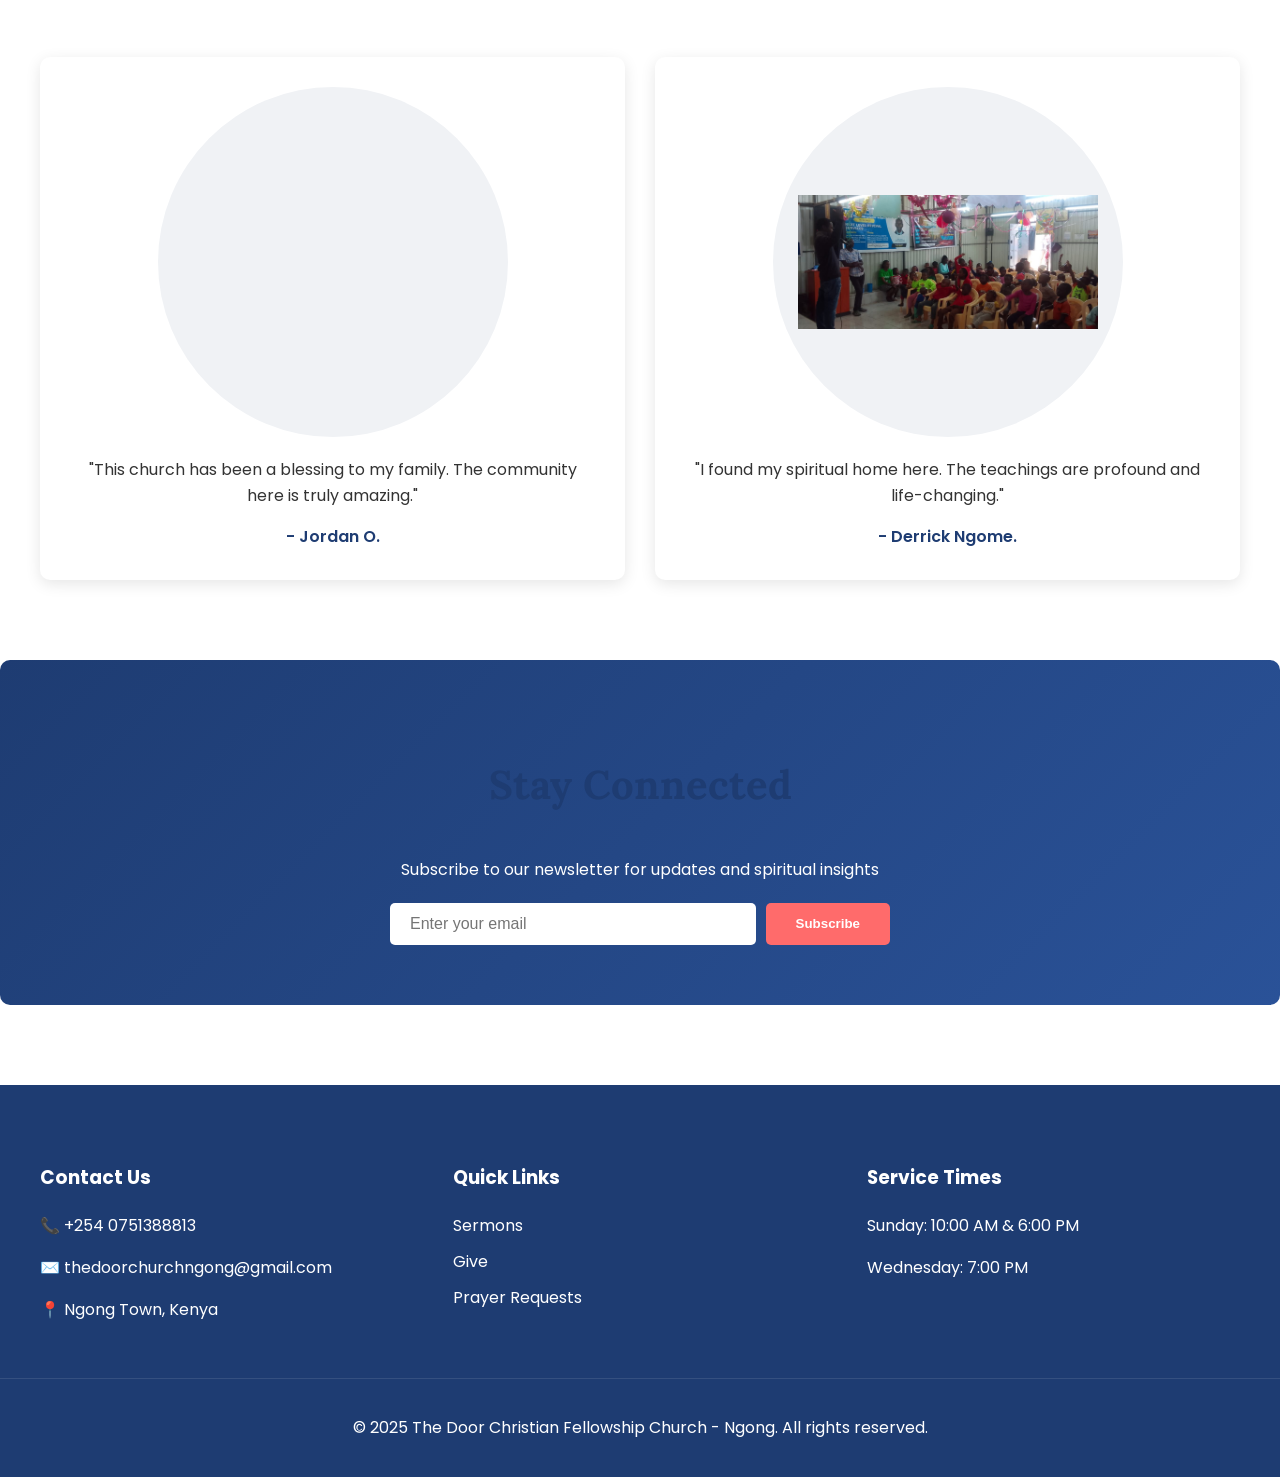
==== commit 883c0849: "added imaages" ====
--- a/index.html
+++ b/index.html
@@ -63,7 +63,7 @@
                     <a href="about.html" class="learn-more">About Our Church →</a>
                 </div>
                 <div class="welcome-image">
-                    <div class="image-placeholder">Church Building Image</div>
+                    <img src="images/passy.jpg" alt="pastor & wife"style="width: 300px; height: auto;">
                 </div>
             </div>
         </section>
@@ -72,17 +72,17 @@
             <h2>Our Ministries</h2>
             <div class="ministry-grid">
                 <div class="ministry-card">
-                    <div class="image-placeholder">Youth Ministry Image</div>
+                    <div class="image-placeholder"><img src="images/youth-ministry.jpg" alt="youth-ministry"style="width: 300px; height: auto;"></div>
                     <h3>Youth Ministry</h3>
                     <p>Empowering young people to grow in faith and leadership</p>
                 </div>
                 <div class="ministry-card">
-                    <div class="image-placeholder">Children's Church Image</div>
-                    <h3>Children's Church</h3>
+                    <div class="image-placeholder"><img src="images/sunday-school.jpg" alt="youth-ministry"style="width: 300px; height: auto;"></div>
+                    <h3>Sunday School</h3>
                     <p>Nurturing young hearts with God's love</p>
                 </div>
                 <div class="ministry-card">
-                    <div class="image-placeholder">Community Outreach Image</div>
+                    <div class="image-placeholder"><img src="images/outreach.jpg" alt="youth-ministry"style="width: 300px; height: auto;"></div>
                     <h3>Community Outreach</h3>
                     <p>Serving our community with compassion</p>
                 </div>
@@ -93,7 +93,7 @@
             <h2>Upcoming Events</h2>
             <div class="events-grid">
                 <div class="event-card">
-                    <div class="image-placeholder">Bible Study Image</div>
+                    <div class="image-placeholder"><img src="images/bible-study.jpg" alt="youth-ministry"style="width: 300px; height: auto;"></div>
                     <div class="event-details">
                         <h3>Weekly Bible Study</h3>
                         <p>Every Friday @ 6:30 PM</p>
@@ -101,7 +101,8 @@
                     </div>
                 </div>
                 <div class="event-card">
-                    <div class="image-placeholder">Revival image</div>
+                    <div class="image-placeholder">
+                        <img src="images/church-members.jpg" alt="vision"style="width: 300px;"></div>
                     <div class="event-details">
                         <h3>Revival service with Pastor Maina 2025</h3>
                         <p>February 15-17, 2025</p>
@@ -115,14 +116,14 @@
             <h2>Testimonials</h2>
             <div class="testimonials-grid">
                 <div class="testimonial-card">
-                    <div class="image-placeholder circular">Member Photo</div>
+                    <div class="image-placeholder circular"></div>
                     <p>"This church has been a blessing to my family. The community here is truly amazing."</p>
                     <span class="testimonial-author">- Jordan O.</span>
                 </div>
                 <div class="testimonial-card">
-                    <div class="image-placeholder circular">Member Photo</div>
+                    <div class="image-placeholder circular"><img src="images/bible-study.jpg" alt="youth-ministry"style="width: 300px; height: auto;"></div>
                     <p>"I found my spiritual home here. The teachings are profound and life-changing."</p>
-                    <span class="testimonial-author">- Enock O.</span>
+                    <span class="testimonial-author">- Derrick Ngome.</span>
                 </div>
             </div>
         </section>
@@ -143,8 +144,8 @@
         <div class="footer-content">
             <div class="footer-section">
                 <h3>Contact Us</h3>
-                <p>📞 +254 123 456 789</p>
-                <p>✉️ info@thedoorngong.org</p>
+                <p>📞 +254 0751388813</p>
+                <p>✉️ thedoorchurchngong@gmail.com </p>
                 <p>📍 Ngong Town, Kenya</p>
             </div>
             <div class="footer-section">
--- a/styles.css
+++ b/styles.css
@@ -71,7 +71,7 @@
 .hero-slider {
     position: relative;
     height: 600px;
-    background: url('/api/placeholder/1920/600') center/cover;
+    background: url('images/hero.jpg') center/cover;
     overflow: hidden;
 }
 
@@ -323,11 +323,21 @@
     margin-bottom: 20px;
 }
 
+/* Ensure the circular container clips the image */
 .image-placeholder.circular {
-    width: 120px;
-    height: 120px;
+    width: 350px;
+    height: 350px;
     border-radius: 50%;
     margin: 0 auto 20px;
+    overflow: hidden; /* Clips the image to the circular shape */
+}
+
+/* Style the image inside the circular container */
+.image-placeholder.circular img {
+    width: 100%;
+    height: 100%;
+    object-fit: cover; /* Scales the image to fill the container while maintaining aspect ratio */
+    object-position: center; /* Centers the image */
 }
 
 /* Responsive Design */
@@ -1297,4 +1307,51 @@
     .service-times {
         padding: 20px;
     }
+}
+/* Giving Page Specific Styles */
+.giving-details {
+    max-width: 800px;
+    margin: 0 auto;
+    text-align: center;
+}
+
+.giving-details h3 {
+    color: #1e3c72;
+    font-size: 2em;
+    margin-bottom: 30px;
+    font-family: 'Lora', serif;
+}
+
+.giving-card {
+    background: #fff;
+    padding: 20px;
+    border-radius: 10px;
+    box-shadow: 0 4px 15px rgba(0,0,0,0.1);
+    margin-bottom: 20px;
+}
+
+.giving-card h4 {
+    color: #1e3c72;
+    font-size: 1.5em;
+    margin-bottom: 10px;
+}
+
+.giving-card p {
+    margin: 5px 0;
+    color: #666;
+}
+
+/* Responsive Adjustments for Giving Page */
+@media (max-width: 768px) {
+    .giving-card {
+        padding: 15px;
+    }
+
+    .giving-details h3 {
+        font-size: 1.8em;
+    }
+
+    .giving-card h4 {
+        font-size: 1.3em;
+    }
 }
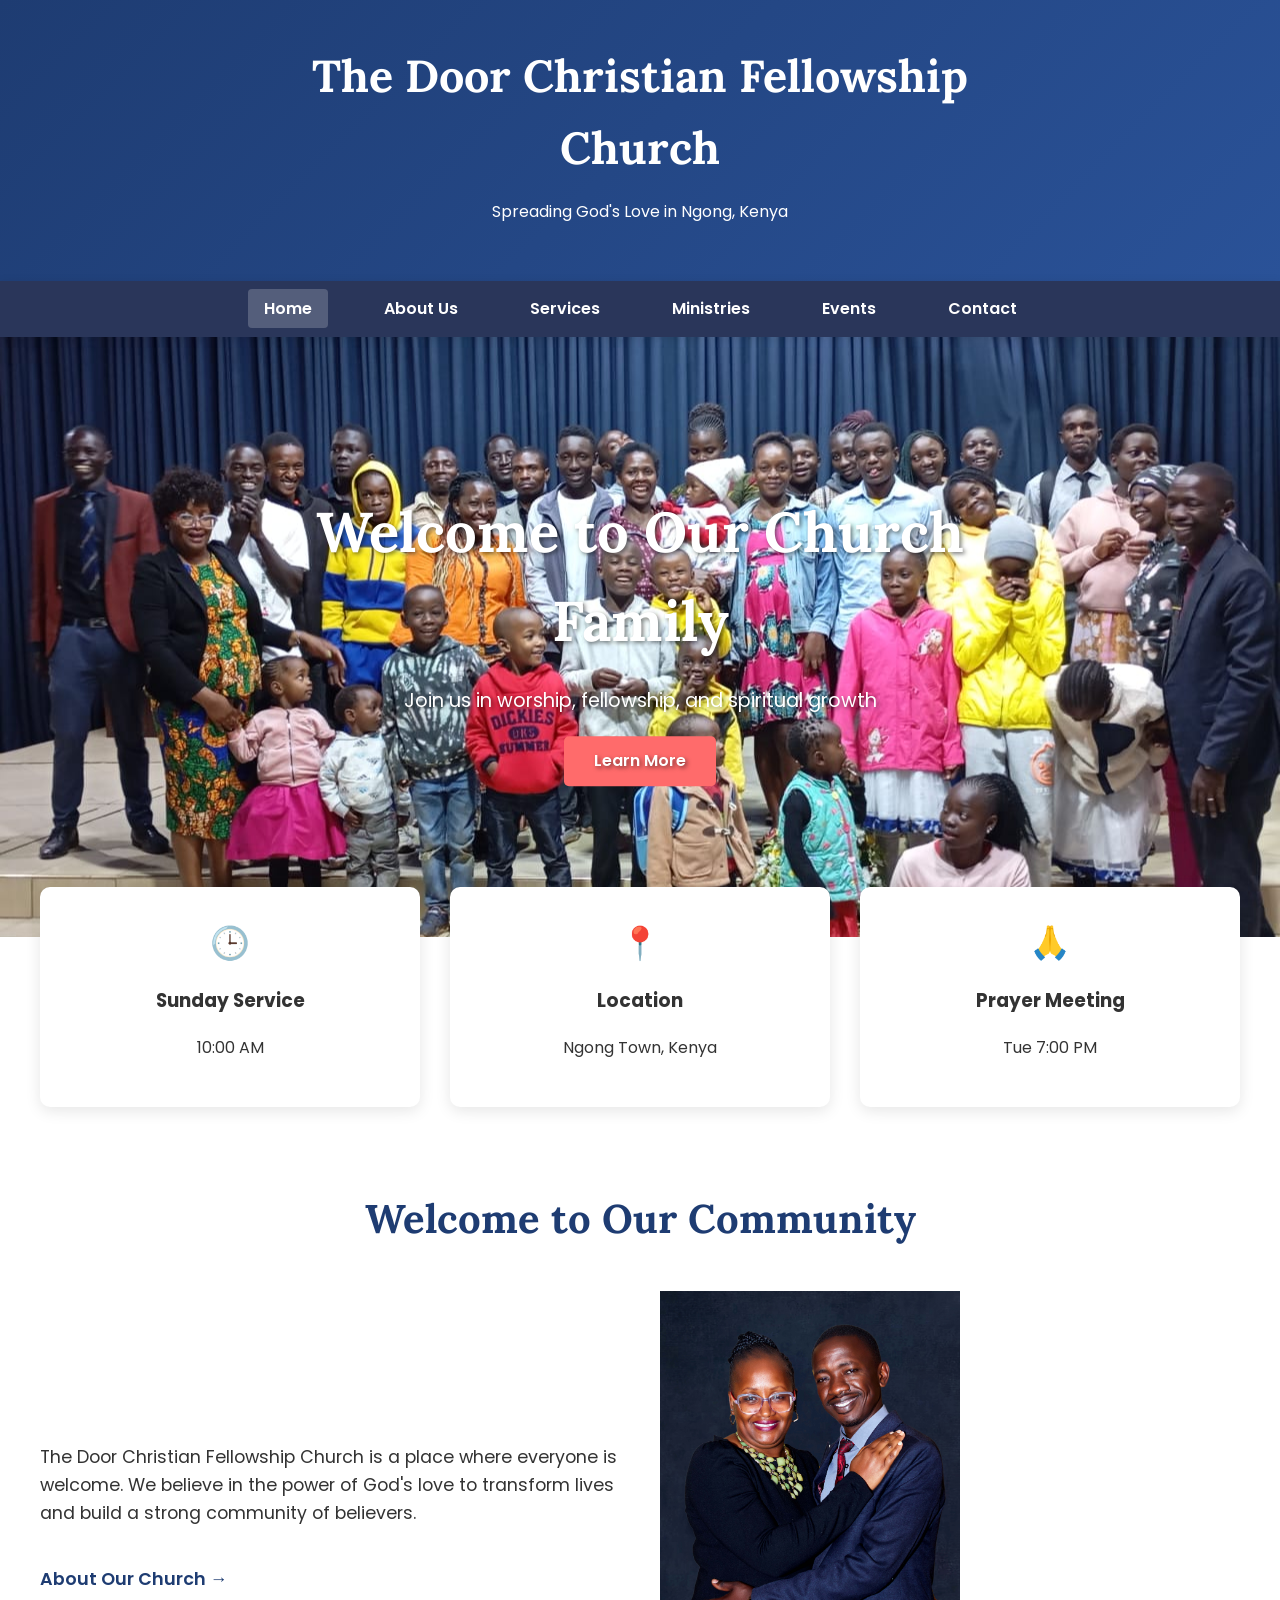
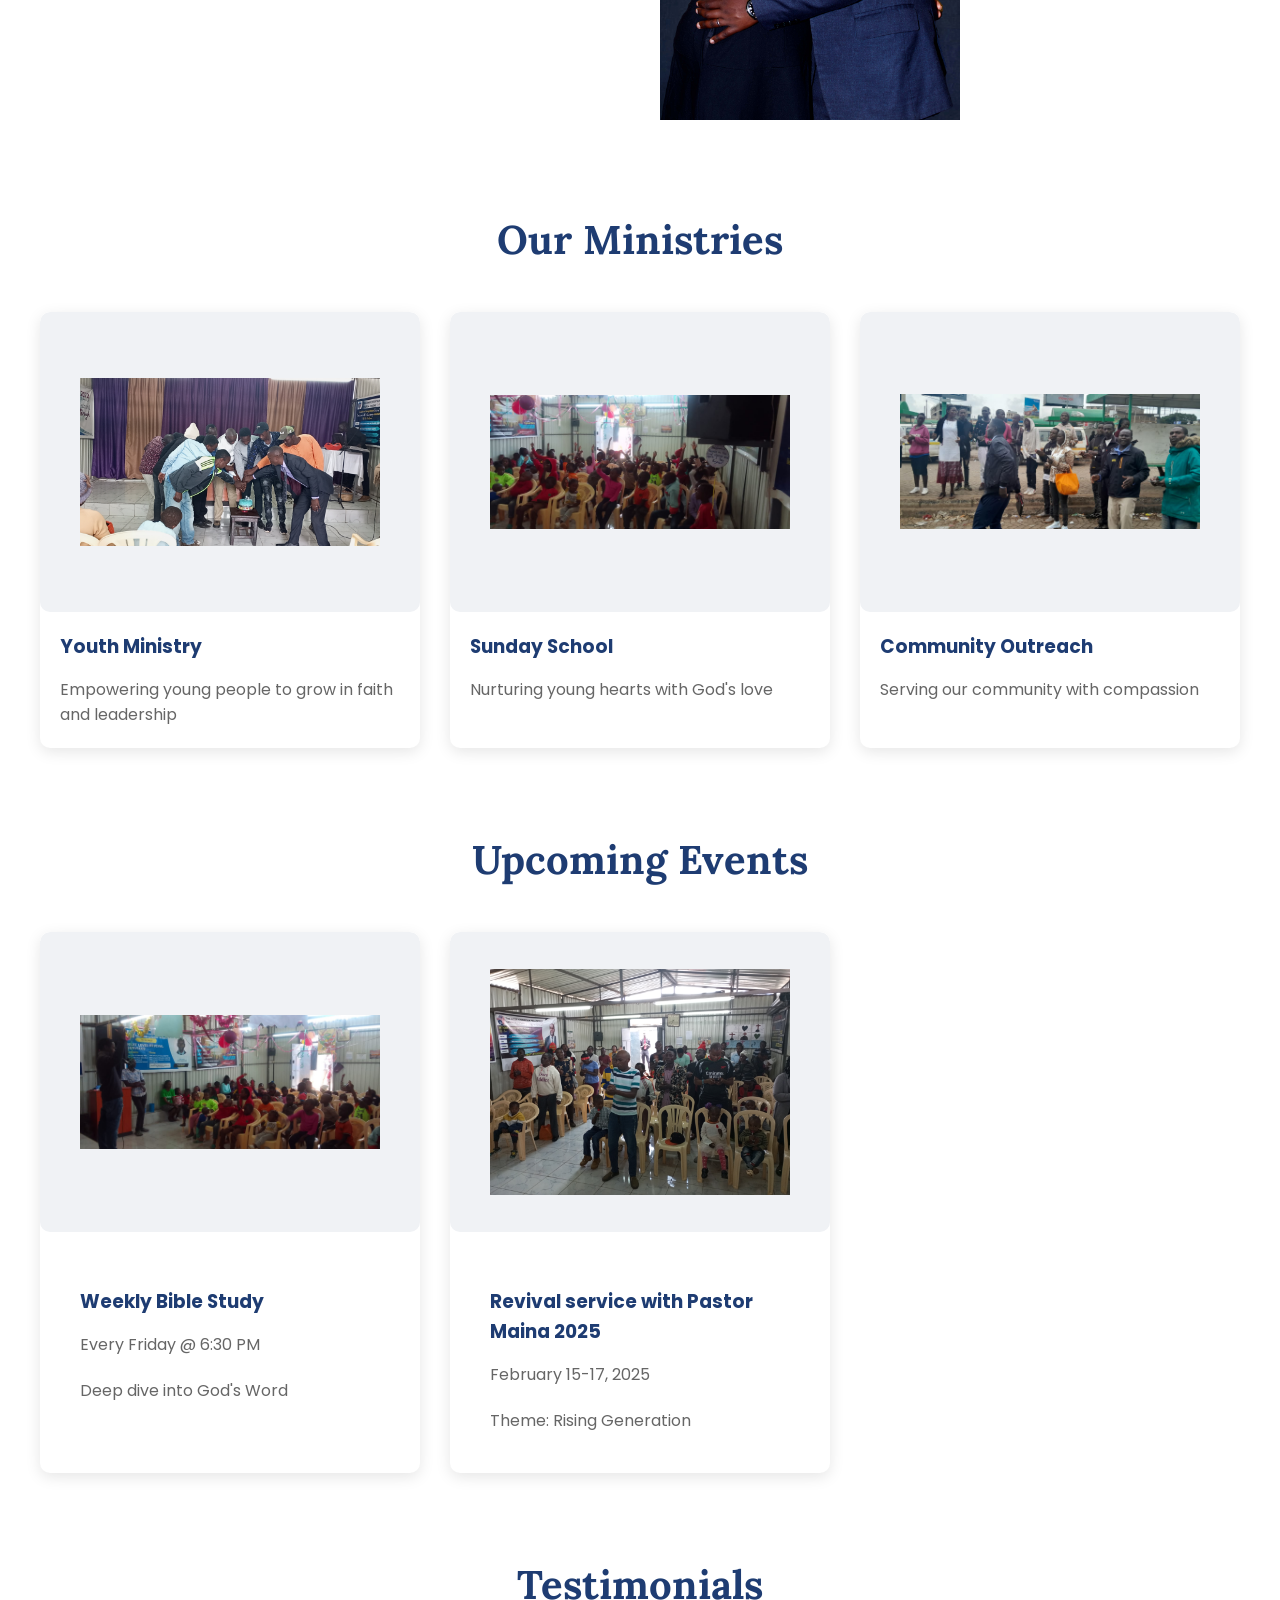
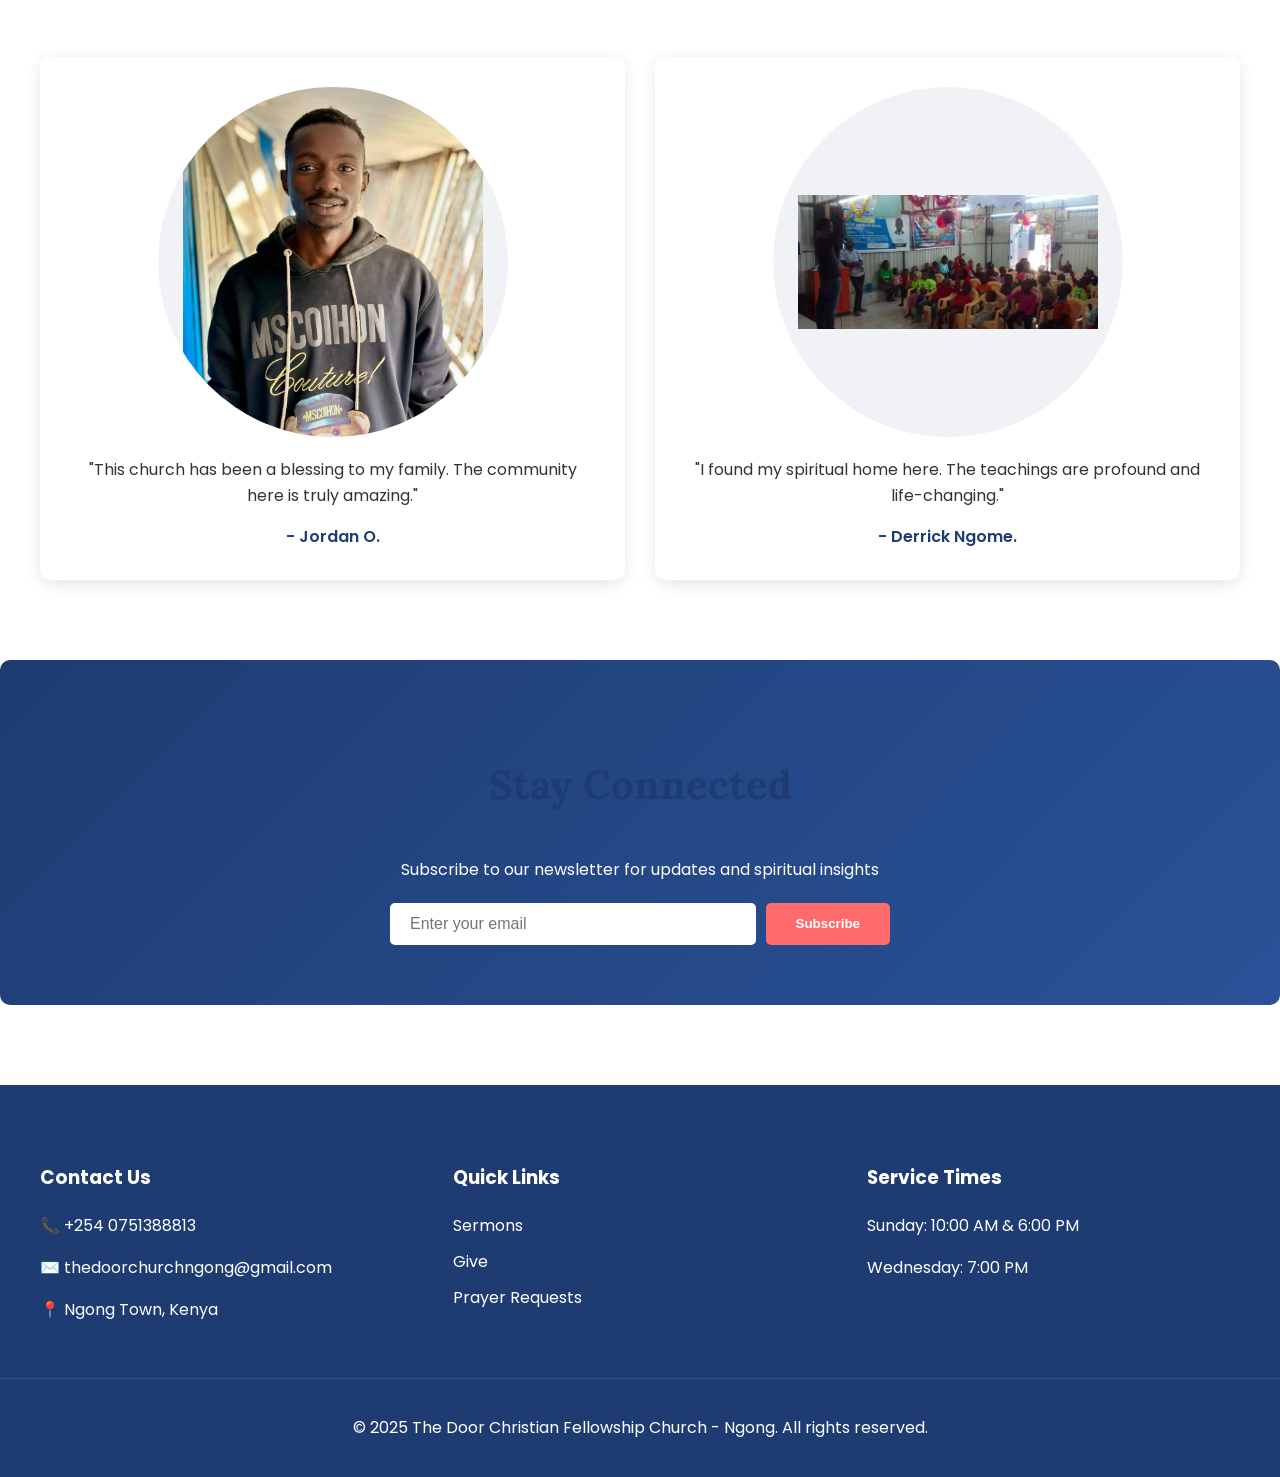
==== commit 8d253672: "updated images" ====
--- a/index.html
+++ b/index.html
@@ -116,7 +116,7 @@
             <h2>Testimonials</h2>
             <div class="testimonials-grid">
                 <div class="testimonial-card">
-                    <div class="image-placeholder circular"></div>
+                    <div class="image-placeholder circular"><img src="images/my pic.jpg" alt="youth-ministry"style="width: 300px; height: auto;"></div>
                     <p>"This church has been a blessing to my family. The community here is truly amazing."</p>
                     <span class="testimonial-author">- Jordan O.</span>
                 </div>
--- a/styles.css
+++ b/styles.css
@@ -71,7 +71,7 @@
 .hero-slider {
     position: relative;
     height: 600px;
-    background: url('images/hero.jpg') center/cover;
+    background: url('images/grouppic3.jpg') center/cover;
     overflow: hidden;
 }
 
